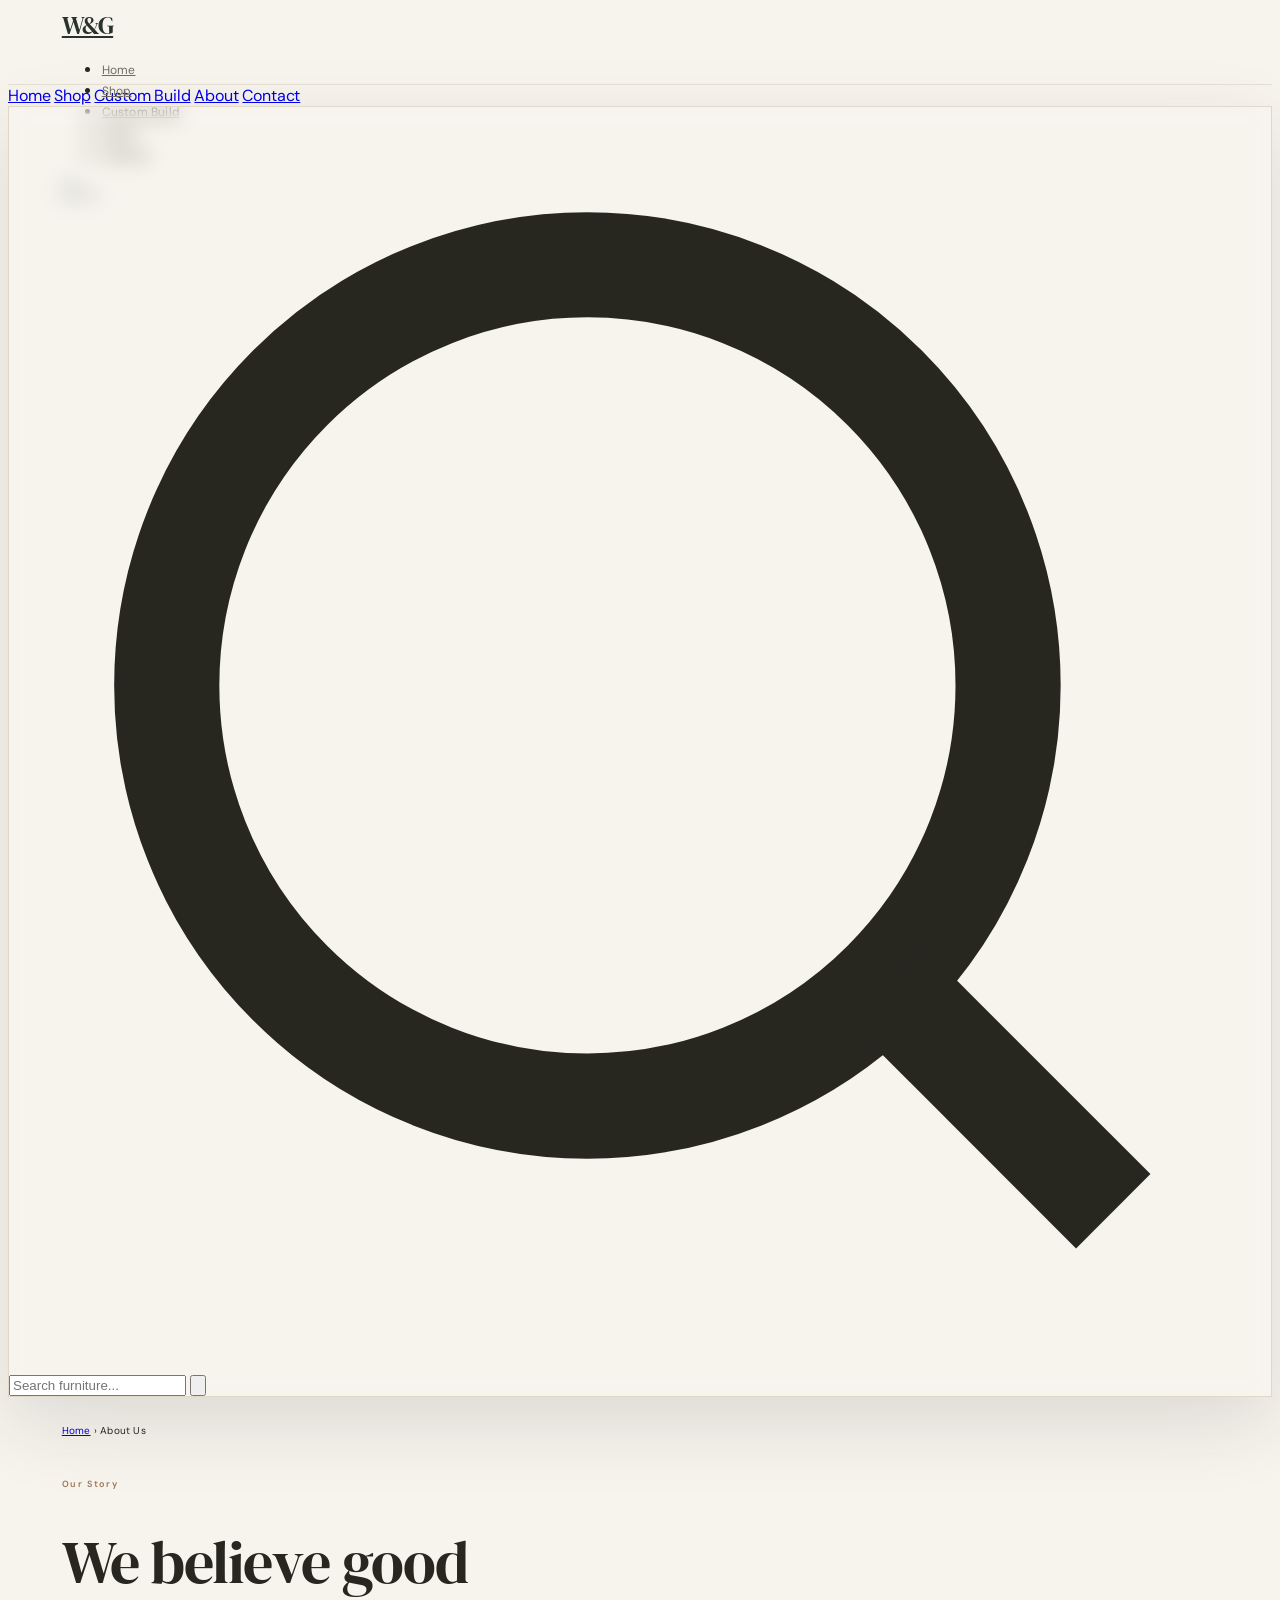
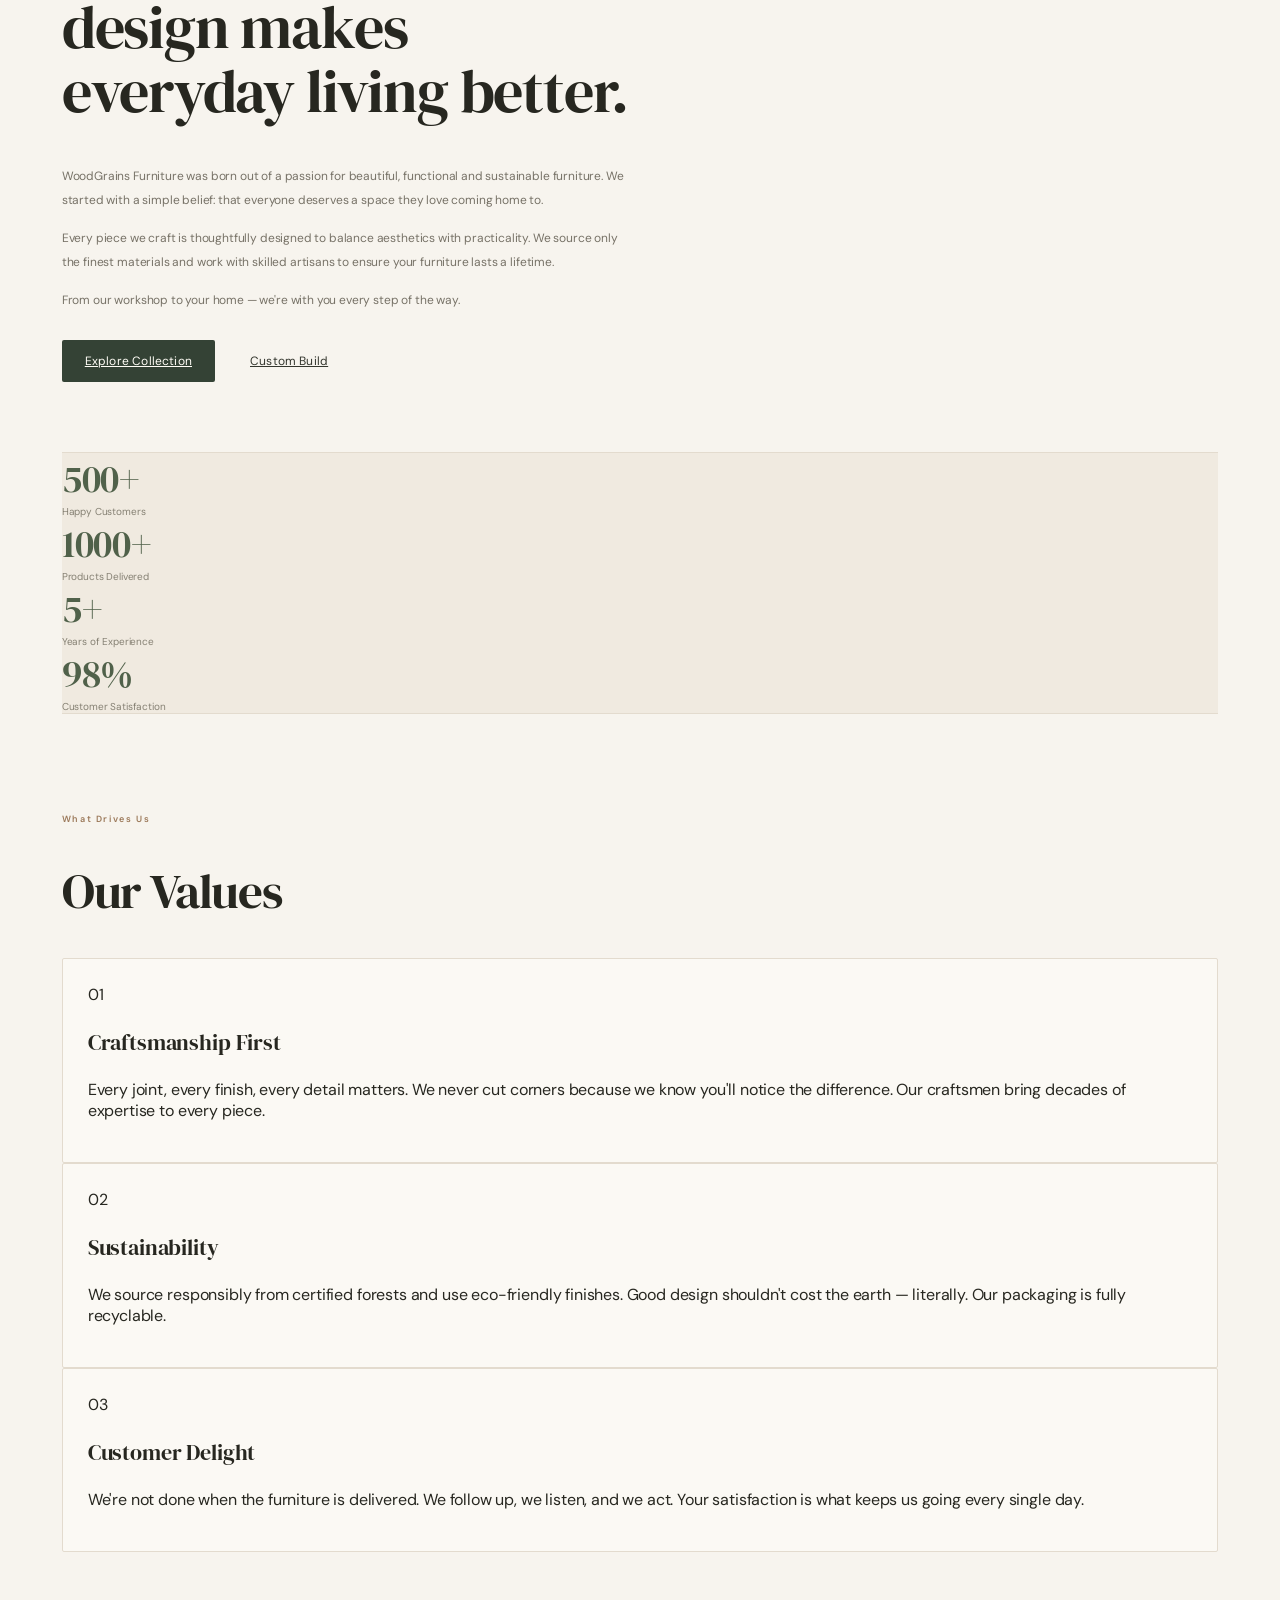
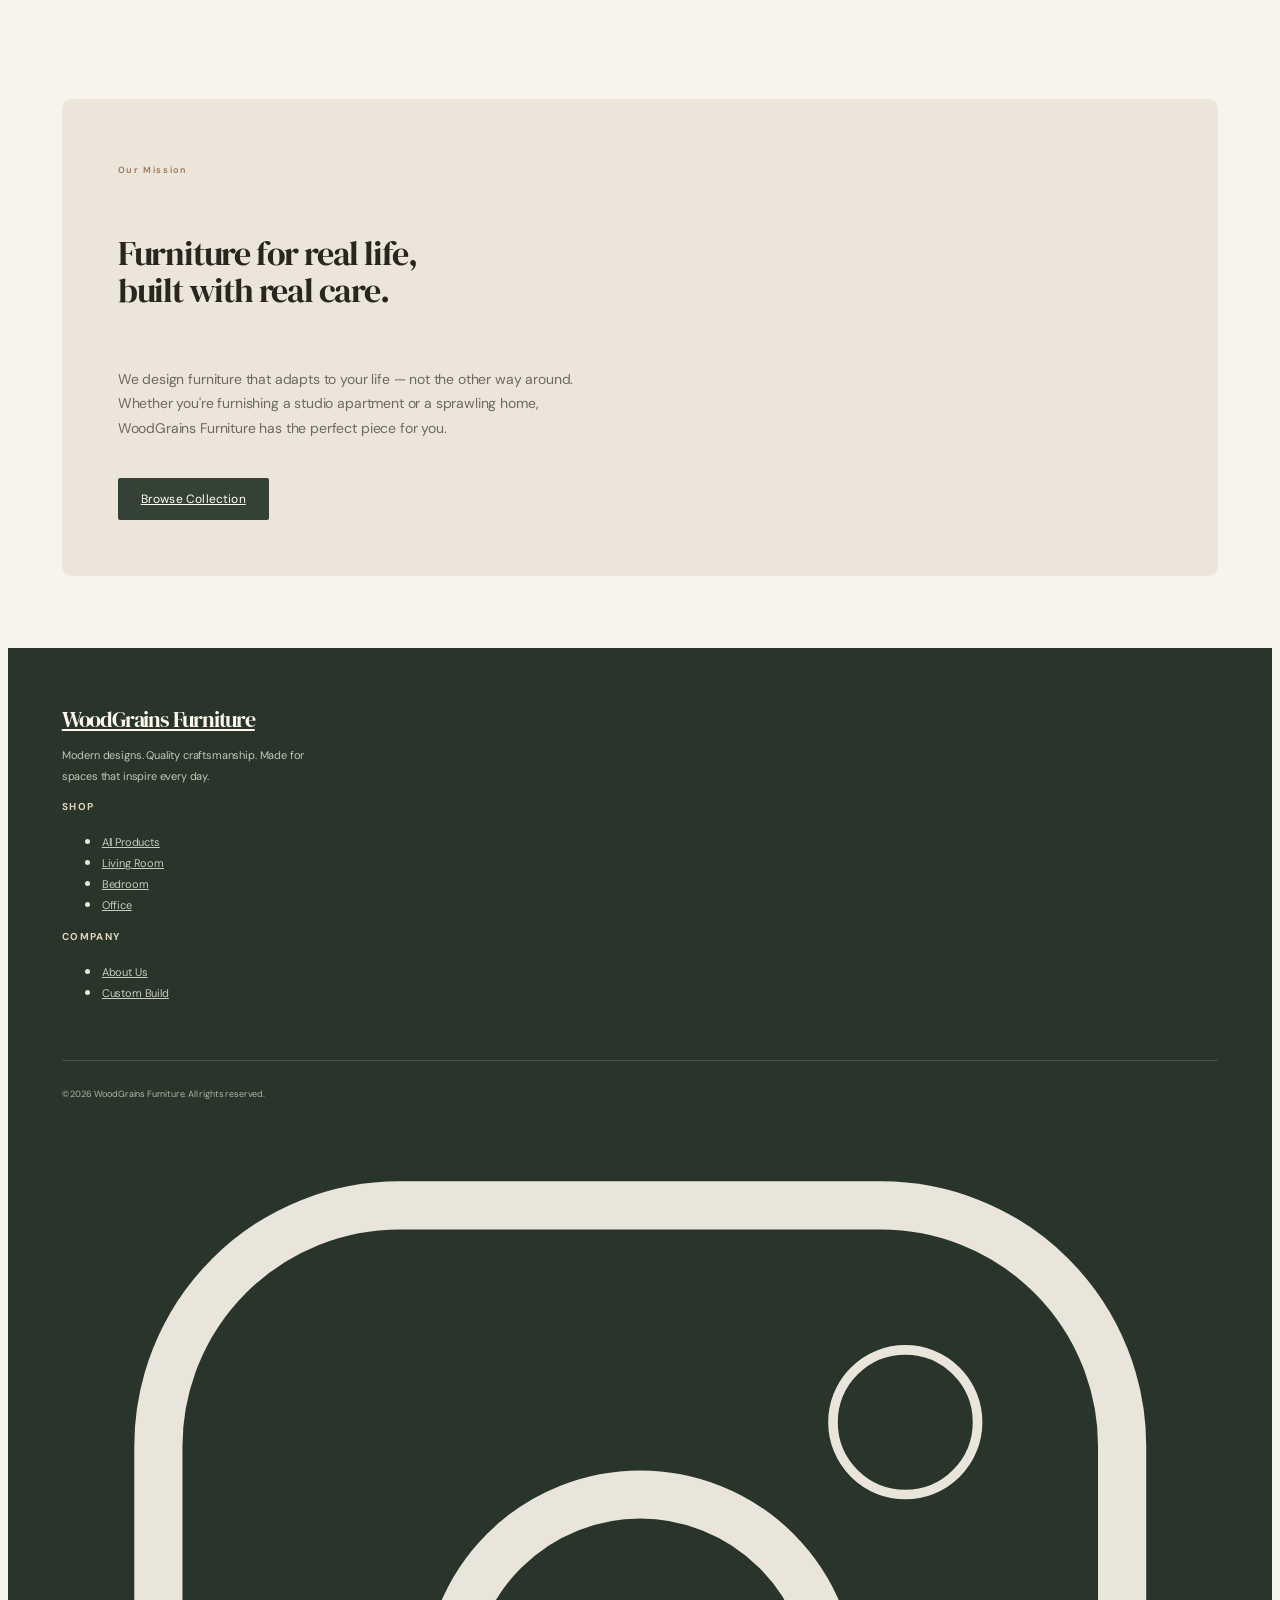
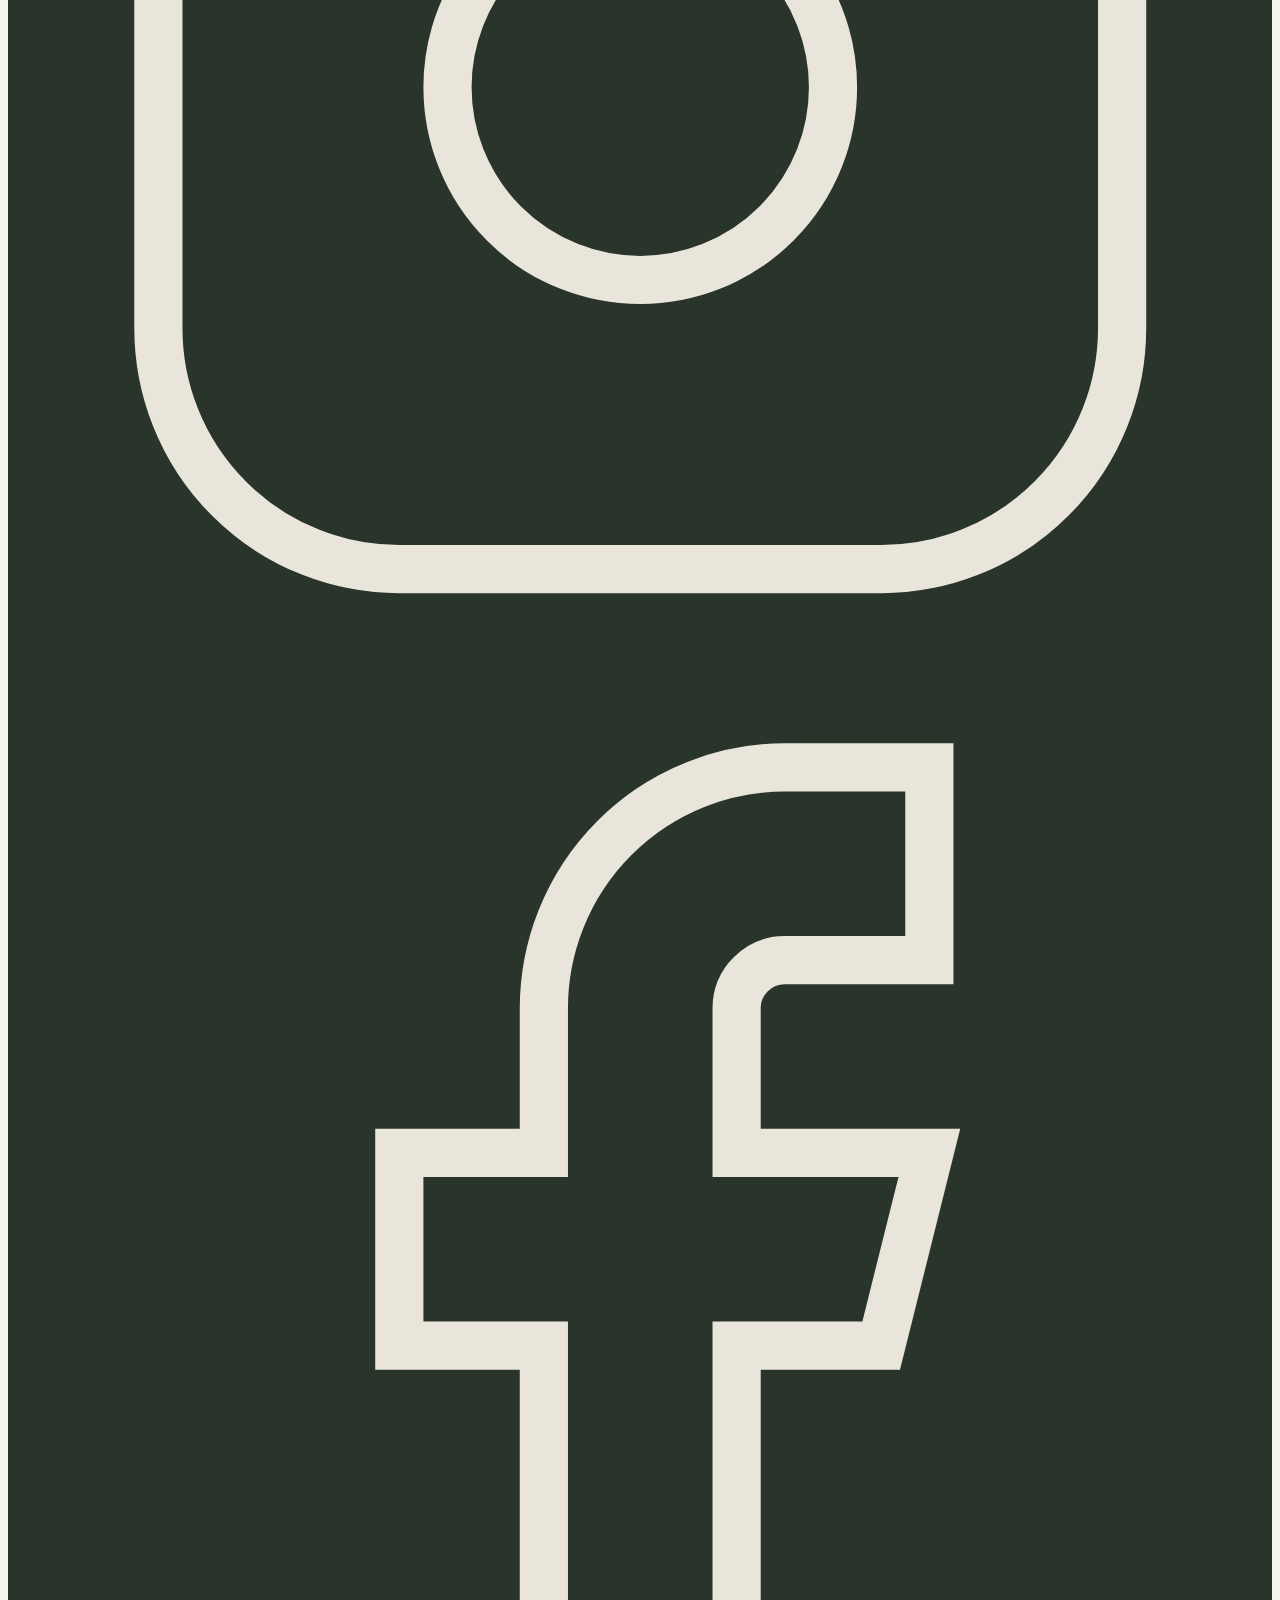
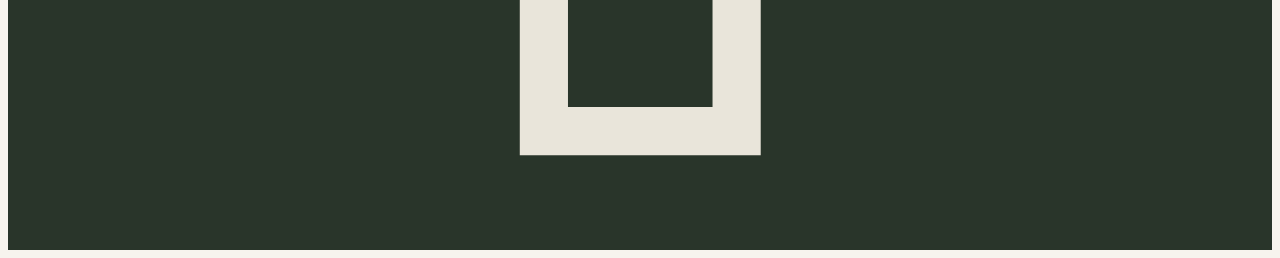
==== about.html @ 33b85da2 "Apply the new storefront design across all pages" ====
<!DOCTYPE html>
<html lang="en">
<head>
  <meta charset="UTF-8">
  <meta name="viewport" content="width=device-width, initial-scale=1.0">
  <title>About Us — WoodGrains Furniture</title>
  <meta name="description" content="WoodGrains Furniture is born out of a passion for beautiful, functional and sustainable furniture. We believe good design makes everyday living better.">
  <link rel="preconnect" href="https://fonts.googleapis.com">
  <link rel="preconnect" href="https://fonts.gstatic.com" crossorigin>
  <link href="https://fonts.googleapis.com/css2?family=Inter:wght@300;400;500;600;700&family=DM+Serif+Display:ital@0;1&display=swap" rel="stylesheet">
  <link rel="stylesheet" href="css/style.css">
  <link rel="stylesheet" href="css/mobile-fixes.css">
  <link rel="stylesheet" href="css/storefront-redesign.css">
</head>
<body data-page="about">

  <!-- NAVBAR -->
  <nav class="navbar">
    <div class="container">
      <a href="index.html" class="nav-logo">W&amp;G</a>
      <ul class="nav-links">
        <li><a href="index.html">Home</a></li>
        <li><a href="shop.html">Shop</a></li>
        <li><a href="custom-build.html">Custom Build</a></li>
        <li><a href="about.html" class="active">About</a></li>
        <li><a href="index.html#contact">Contact</a></li>
      </ul>
      <div class="nav-icons">
        <button class="nav-icon-btn search-btn" aria-label="Search">
          <svg xmlns="http://www.w3.org/2000/svg" viewBox="0 0 24 24" fill="none" stroke="currentColor"><circle cx="11" cy="11" r="8"/><line x1="21" y1="21" x2="16.65" y2="16.65"/></svg>
        </button>
        <button class="hamburger" aria-label="Menu"><span></span><span></span><span></span></button>
      </div>
    </div>
  </nav>
  <div class="mobile-nav">
    <a href="index.html">Home</a>
    <a href="shop.html">Shop</a>
    <a href="custom-build.html">Custom Build</a>
    <a href="about.html">About</a>
    <a href="index.html#contact">Contact</a>
  </div>
  <div class="search-overlay">
    <div class="search-box">
      <svg xmlns="http://www.w3.org/2000/svg" viewBox="0 0 24 24" fill="none" stroke="currentColor" stroke-width="2"><circle cx="11" cy="11" r="8"/><line x1="21" y1="21" x2="16.65" y2="16.65"/></svg>
      <input type="text" placeholder="Search furniture...">
      <button class="search-close"><svg xmlns="http://www.w3.org/2000/svg" viewBox="0 0 24 24" fill="none" stroke="currentColor" stroke-width="2"><line x1="18" y1="6" x2="6" y2="18"/><line x1="6" y1="6" x2="18" y2="18"/></svg></button>
    </div>
  </div>

  <main class="about-page">
    <div class="container">

      <!-- Breadcrumb -->
      <nav class="breadcrumb">
        <a href="index.html">Home</a>
        <span class="breadcrumb-sep">›</span>
        <span>About Us</span>
      </nav>

      <!-- ══ HERO ══ -->
      <div class="about-hero">
        <div class="about-hero-content">
          <p class="section-label">Our Story</p>
          <h1 class="section-title">We believe good design makes everyday living better.</h1>
          <p>
            WoodGrains Furniture was born out of a passion for beautiful, functional and sustainable furniture. We started with a simple belief: that everyone deserves a space they love coming home to.
          </p>
          <p>
            Every piece we craft is thoughtfully designed to balance aesthetics with practicality. We source only the finest materials and work with skilled artisans to ensure your furniture lasts a lifetime.
          </p>
          <p>
            From our workshop to your home — we're with you every step of the way.
          </p>
          <div style="margin-top:28px; display:flex; gap:12px; flex-wrap:wrap;">
            <a href="shop.html" class="btn btn-primary">Explore Collection</a>
            <a href="custom-build.html" class="btn btn-outline">Custom Build</a>
          </div>
        </div>

        <div class="about-img">
          <img src="images/about-interior.png" alt="Beautiful WoodGrains Furniture interior setup"
               onerror="this.parentElement.style.background='var(--bg-alt)'; this.style.display='none'">
        </div>
      </div>

      <!-- ══ STATS ══ -->
      <div class="stats-bar">
        <div class="stat-item">
          <div class="stat-num">500+</div>
          <div class="stat-label">Happy Customers</div>
        </div>
        <div class="stat-item">
          <div class="stat-num">1000+</div>
          <div class="stat-label">Products Delivered</div>
        </div>
        <div class="stat-item">
          <div class="stat-num">5+</div>
          <div class="stat-label">Years of Experience</div>
        </div>
        <div class="stat-item">
          <div class="stat-num">98%</div>
          <div class="stat-label">Customer Satisfaction</div>
        </div>
      </div>

      <!-- ══ VALUES ══ -->
      <section class="values-section">
        <p class="section-label">What Drives Us</p>
        <h2 class="section-title">Our Values</h2>
        <div class="values-grid" style="margin-top:36px">

          <div class="value-card">
            <div class="value-num">01</div>
            <h3>Craftsmanship First</h3>
            <p>Every joint, every finish, every detail matters. We never cut corners because we know you'll notice the difference. Our craftsmen bring decades of expertise to every piece.</p>
          </div>

          <div class="value-card">
            <div class="value-num">02</div>
            <h3>Sustainability</h3>
            <p>We source responsibly from certified forests and use eco-friendly finishes. Good design shouldn't cost the earth — literally. Our packaging is fully recyclable.</p>
          </div>

          <div class="value-card">
            <div class="value-num">03</div>
            <h3>Customer Delight</h3>
            <p>We're not done when the furniture is delivered. We follow up, we listen, and we act. Your satisfaction is what keeps us going every single day.</p>
          </div>

        </div>
      </section>

      <!-- ══ TEAM / MISSION BANNER ══ -->
      <section style="margin-top: 72px; margin-bottom: 72px;">
        <div style="background: var(--bg-alt); border-radius: var(--r-xl); overflow: hidden; display: grid; grid-template-columns: 1fr 1fr; min-height: 320px;">
          <div style="padding: 56px; display: flex; flex-direction: column; justify-content: center; gap: 16px;">
            <p class="section-label">Our Mission</p>
            <h2 class="section-title" style="font-size: clamp(22px, 3vw, 34px);">Furniture for real life,<br>built with real care.</h2>
            <p style="font-size:14px; color:var(--text-sec); line-height:1.75;">
              We design furniture that adapts to your life — not the other way around. Whether you're furnishing a studio apartment or a sprawling home, WoodGrains Furniture has the perfect piece for you.
            </p>
            <a href="shop.html" class="btn btn-primary" style="width:fit-content; margin-top:8px">Browse Collection</a>
          </div>
          
        </div>
      </section>

    </div>
  </main>

  <!-- FOOTER -->
  <footer>
    <div class="container">
      <div class="footer-grid">
        <div class="footer-brand">
          <a href="index.html" class="nav-logo">WoodGrains Furniture</a>
          <p>Modern designs. Quality craftsmanship. Made for spaces that inspire every day.</p>
        </div>
        <div class="footer-col">
          <h4>Shop</h4>
          <ul>
            <li><a href="shop.html">All Products</a></li>
            <li><a href="shop.html?cat=living-room">Living Room</a></li>
            <li><a href="shop.html?cat=bedroom">Bedroom</a></li>
            <li><a href="shop.html?cat=office">Office</a></li>
          </ul>
        </div>
        <div class="footer-col">
          <h4>Company</h4>
          <ul>
            <li><a href="about.html">About Us</a></li>
            <li><a href="custom-build.html">Custom Build</a></li>
          </ul>
        </div>
        
      </div>
      <div class="footer-bottom">
        <p>© 2026 WoodGrains Furniture. All rights reserved.</p>
        <div class="footer-socials">
          <a href="#" class="social-link"><svg xmlns="http://www.w3.org/2000/svg" viewBox="0 0 24 24" fill="none" stroke="currentColor"><rect x="2" y="2" width="20" height="20" rx="5" ry="5"/><circle cx="12" cy="12" r="4"/><circle cx="17.5" cy="6.5" r="0.1" stroke-width="3"/></svg></a>
          <a href="#" class="social-link"><svg xmlns="http://www.w3.org/2000/svg" viewBox="0 0 24 24" fill="none" stroke="currentColor"><path d="M18 2h-3a5 5 0 0 0-5 5v3H7v4h3v8h4v-8h3l1-4h-4V7a1 1 0 0 1 1-1h3z"/></svg></a>
        </div>
      </div>
    </div>
  </footer>

  <script src="js/supabase-config.js"></script>
  <script src="js/script.js"></script>
</body>
</html>
---- css/storefront-redesign.css ----
/* WoodGrains storefront redesign — warm editorial luxury */
@import url('https://fonts.googleapis.com/css2?family=DM+Serif+Display:ital@0;1&family=DM+Sans:wght@400;500;600;700&display=swap');
:root {
 --bg:#f7f4ee; --bg-alt:#ece5d9; --bg-card:#fffdf8; --border:#e2d9ca; --border-lt:#eee8de;
 --text:#272720; --text-sec:#6e6a5f; --text-muted:#9a9589; --accent:#2e3a2f; --brown:#9d6f4f;
 --brown-lt:#c7a17b; --beige:#d5c1a3; --green:#50684f; --max-w:1320px; --nav-h:76px;
 --r-sm:3px; --r-md:5px; --r-lg:8px; --r-xl:10px; --sh-sm:0 6px 20px #322b2010; --sh-md:0 15px 35px #322b2018;
}
html{scroll-behavior:smooth;scroll-padding-top:90px}
body{background:var(--bg);color:var(--text);font-family:'DM Sans',sans-serif;letter-spacing:-.01em}
::selection{background:#d9c7ac;color:#2d3027}
.container{max-width:var(--max-w);padding-left:clamp(20px,4.2vw,64px);padding-right:clamp(20px,4.2vw,64px)}
.navbar{height:var(--nav-h);background:#f7f4eeed;border-bottom:1px solid #e6dfd4;backdrop-filter:blur(16px)}
.navbar .container{gap:clamp(22px,4vw,65px)}
.nav-logo{font-family:'DM Serif Display',serif;font-size:25px;font-weight:400;letter-spacing:-1.2px;color:#29332a}
.nav-links{gap:clamp(17px,2.5vw,36px)}
.nav-links a{font-size:12px;letter-spacing:.015em;color:#706e63}
.nav-links a::after{height:1px;background:#7c8a73}
.nav-icons{gap:10px}
.nav-icon-btn:hover{background:#eae3d8}
.btn{border-radius:2px;font-size:12px;letter-spacing:.015em;padding:13px 23px;transition:background .2s,color .2s,transform .2s,box-shadow .2s}
.btn-primary{background:#344235;color:#fffdf6}
.btn-primary:hover{background:#202c21;box-shadow:0 8px 18px #202c2124;transform:translateY(-2px)}
.btn-outline{border-color:#bdb6a9;color:#34362e}
.btn-outline:hover{background:#e7dfd2;border-color:#d6c6b1;color:#262820}
.btn-lg{padding:16px 26px;font-size:12px}
.section-label{font-size:9px;letter-spacing:.18em;color:#9b7859;margin-bottom:15px;font-weight:600}
.section-title{font-family:'DM Serif Display',serif;font-size:clamp(32px,3.8vw,51px);line-height:1.08;letter-spacing:-1.2px;font-weight:400}
.section-sub{font-size:14px;color:var(--text-sec);line-height:1.9}
.hero{min-height:clamp(570px,calc(100vh - var(--nav-h)),780px);gap:clamp(25px,5vw,72px);padding:65px 0 76px;grid-template-columns:.86fr 1.14fr;overflow:visible}
.hero-content{padding:18px 0;max-width:570px}
.hero-title{font-family:'DM Serif Display',serif;font-weight:400;font-size:clamp(51px,6.3vw,84px);line-height:.99;letter-spacing:-2.7px;margin-bottom:25px}
.hero-title em{font-weight:400;color:#9a6e4b}
.hero-desc{font-size:14px;line-height:1.95;max-width:390px;color:#777367;margin-bottom:31px}
.hero-actions{gap:11px}
.hero-actions .btn-primary{display:inline-flex;align-items:center;gap:17px}
.hero-image{transform:none;position:relative;width:100%;height:100%;min-height:450px;display:block}
.hero-image img{width:100%;height:100%;max-height:625px;object-fit:cover;object-position:center;border-radius:2px}
.hero-image:before{content:"";position:absolute;inset:18px -17px -17px 17px;border:1px solid #d9cbb7;z-index:-1}
.hero-image:after{content:"";position:absolute;inset:0;background:linear-gradient(180deg,transparent 63%,#1f241b37);pointer-events:none}
.hero-image-frame{height:100%}
.hero-signature{display:flex;align-items:center;gap:10px;margin-top:34px;color:#918a7c;font-size:10px}
.signature-line{display:block;width:25px;height:1px;background:#a47a5a}
.hero-side-note{position:absolute;top:18px;right:-30px;writing-mode:vertical-rl;display:flex;gap:15px;align-items:center;font:8px 'DM Sans',sans-serif;letter-spacing:.16em;color:#8e7b65}
.hero-image-caption{position:absolute;z-index:1;left:24px;bottom:23px;display:flex;align-items:center;gap:12px;color:#fff9ee}
.caption-mark{width:37px;height:37px;border:1px solid #ffffff9e;display:grid;place-items:center;font-family:'DM Serif Display',serif;font-size:13px}
.hero-image-caption strong,.hero-image-caption small{display:block}
.hero-image-caption strong{font:16px 'DM Serif Display',serif;letter-spacing:.01em}
.hero-image-caption small{font-size:9px;opacity:.77;margin-top:4px}
.trust-bar{padding:25px 0;background:#eee8de;border-top:1px solid #e7dfd2;border-bottom:1px solid #e3dbcf}
.trust-bar-inner{grid-template-columns:repeat(4,1fr);gap:22px}
.trust-item{gap:12px}
.trust-icon{background:transparent;border:1px solid #d8caba;border-radius:50%;width:38px;height:38px}
.trust-icon svg{color:#8f6c4f;width:17px}
.trust-text h4{font-size:11px;font-weight:600;margin-bottom:3px}
.trust-text p{font-size:10px;color:#898174}
.category-section{padding:95px 0 100px}
.section-header{margin-bottom:34px;align-items:flex-end}
.section-header .section-title em{font-style:italic;color:#9a6e4b}
.section-copy{font-size:12px;color:#827d71;margin-top:10px}
.view-all{font-size:11px;color:#6d6b60;gap:8px;border-bottom:1px solid #bdb09c;padding-bottom:5px}
.view-all:hover{color:#9a6e4b;gap:12px}
.category-grid{grid-template-columns:repeat(5,minmax(0,1fr));gap:13px}
.category-card{border-radius:2px;background:transparent;box-shadow:none}
.category-img{aspect-ratio:3/3.75;background:#ece6dc;overflow:hidden}
.category-img img{width:100%;height:100%;object-fit:cover;transition:transform .6s cubic-bezier(.2,.8,.2,1)}
.category-card:hover{transform:translateY(-3px);box-shadow:none}
.category-card:hover .category-img img{transform:scale(1.045)}
.category-footer{padding:13px 1px;gap:8px}
.category-footer h3{font:18px 'DM Serif Display',serif;font-weight:400;letter-spacing:-.2px}
.cat-arrow{width:25px;height:25px;background:transparent;border:1px solid #d8d0c4}
.category-card:hover .cat-arrow{background:#344235;border-color:#344235}
.build-cta{border-radius:2px;background:#eae2d6;grid-template-columns:1.04fr .96fr;min-height:430px;margin-bottom:100px}
.build-cta-content{padding:clamp(30px,5.2vw,75px);gap:14px}
.build-cta-content .section-title{font-size:clamp(38px,4.4vw,59px)}
.build-cta-content p{font-size:13px;line-height:1.9;max-width:340px;color:#777166;margin-bottom:20px}
.build-cta-content .btn{align-self:flex-start}
.build-cta-img{background:#d4c3ad}
.build-cta-img img{object-fit:cover;transition:transform .8s}
.build-cta:hover .build-cta-img img{transform:scale(1.035)}
.why-section{padding:88px 0 98px;border-top:1px solid #e5ded2}
.why-section>.container>.section-title{font-size:clamp(33px,4vw,48px);max-width:540px}
.why-grid{gap:35px;margin-top:38px}
.why-item{gap:12px;padding:23px 23px 25px;border:1px solid #e7dfd3;background:#fbf9f4}
.why-icon{width:39px;height:39px;border-radius:50%;background:#eee7db}
.why-icon svg{color:#956b4a;width:19px}
.why-item h3{font:20px 'DM Serif Display',serif;font-weight:400}
.why-item p{font-size:11px;line-height:1.9;color:#827d72}
footer{background:#29352a!important;color:#e9e5da!important}
footer .container{max-width:var(--max-w)}
.footer-grid{padding:56px 0 42px;gap:40px}
footer .nav-logo{color:#fff9ed!important;font:22px 'DM Serif Display',serif}
.footer-brand p{font-size:11px;line-height:1.9;color:#c2c6b9;max-width:280px}
.footer-col h4{font-size:10px;text-transform:uppercase;letter-spacing:.14em;color:#e4d4bd;margin-bottom:17px}
.footer-col a{font-size:11px;color:#c8cabe;transition:color .2s}
.footer-col a:hover{color:#fff}
.footer-bottom{border-top:1px solid #ffffff22;padding:18px 0!important;color:#aeb5a7!important}
.footer-bottom p{font-size:9px}
.footer-socials .social-link{border-color:#ffffff46!important;color:#e9e5da}
.search-overlay{backdrop-filter:blur(10px)}
.search-box{border:1px solid #e1d8c9;box-shadow:0 25px 70px #24231c20}
.breadcrumb{font-size:10px;letter-spacing:.02em}
.shop-header{padding:37px 0 20px;border-bottom:1px solid var(--border-lt);margin-bottom:33px;display:flex;align-items:flex-end;justify-content:space-between}
.shop-header h1{font:clamp(42px,5vw,61px) 'DM Serif Display',serif;font-weight:400;letter-spacing:-1.5px}
.shop-layout{gap:36px}
.filter-sidebar{border:1px solid #e5dccf;padding:22px 20px;align-self:start;background:#fbf9f4}
.filter-title{font:18px 'DM Serif Display',serif;font-weight:400;color:#3f4338;margin-bottom:13px}
.cat-filter-item{font-size:11px;padding:8px 0;border-bottom:1px solid #efe9e0;color:#747166}
.cat-filter-item.active,.cat-filter-item:hover{color:#384637}
.products-toolbar{margin-bottom:20px}
.products-count{font-size:11px;color:#8a8478}
.sort-select{font-size:11px;border:1px solid #e5dccf;background:#fbf9f4;padding:10px;color:#5e5c52}
.products-grid{gap:22px 15px}
.product-card{background:transparent;border-radius:2px;transition:transform .25s}
.product-card:hover{transform:translateY(-3px);box-shadow:none}
.product-img-wrap{background:#ece6dc;overflow:hidden;border-radius:2px;aspect-ratio:4/4.8}
.product-img-wrap img{width:100%;height:100%;object-fit:cover;transition:transform .6s cubic-bezier(.2,.8,.2,1)}
.product-card:hover .product-img-wrap img{transform:scale(1.04)}
.product-info{padding:12px 2px 8px}
.product-name,.product-name-link{font:19px 'DM Serif Display',serif;font-weight:400;color:#373a30;letter-spacing:-.2px}
.product-price{font:13px 'DM Sans',sans-serif;color:#7b725f;margin-top:7px}
.pagination{gap:5px}
.page-btn{border:1px solid #e3dacc;background:#fbf9f4;color:#6a695f}
.page-btn.active,.page-btn:hover{background:#354536;color:#fff}
.product-detail-page .breadcrumb{margin-top:28px}
.product-detail-grid{gap:48px;align-items:start}
.product-gallery .main-image-wrap{background:#ece5d9;border-radius:2px;overflow:hidden}
.product-info-detail{padding-top:20px}
.product-detail-name{font:clamp(37px,4vw,55px) 'DM Serif Display',serif;font-weight:400;line-height:1.04;letter-spacing:-1px}
.product-detail-price{font-size:18px;color:#876344;margin:14px 0}
.product-detail-desc{font-size:12px;line-height:1.95;color:#787467}
.product-actions .btn{width:100%;justify-content:center}
.delivery-info{border-top:1px solid #e7dfd3;border-bottom:1px solid #e7dfd3;padding:17px 0;margin-top:25px}
.delivery-item{font-size:10px;color:#797568}
.related-section{padding-top:65px}
.related-section .section-title{font-size:37px}
.about-page .breadcrumb,.custom-build-page .breadcrumb{padding-top:27px}
.about-hero,.custom-build-hero{gap:55px;padding:32px 0 50px;align-items:center}
.about-hero-content,.custom-hero-content{max-width:570px}
.about-hero-content .section-title,.custom-hero-content .section-title{font-size:clamp(38px,4.7vw,61px);line-height:1.07}
.about-hero-content p:not(.section-label),.custom-hero-content .section-sub{font-size:12px;line-height:2;color:#777267;margin-top:14px}
.about-img,.custom-build-img{background:#ece5d9;overflow:hidden;border-radius:2px}
.about-img img,.custom-build-img img{width:100%;height:100%;min-height:380px;object-fit:cover}
.stats-bar{border-top:1px solid #e3dbce;border-bottom:1px solid #e3dbce;background:#f0eae0;margin:20px 0 70px}
.stat-num{font:38px 'DM Serif Display',serif;color:#50614a}
.stat-label{font-size:10px;color:#858073}
.values-section{padding:20px 0 75px}
.value-card{border:1px solid #e3dbce;background:#fbf9f4;padding:25px;border-radius:2px}
.value-card h3{font:22px 'DM Serif Display',serif;font-weight:400}
.custom-form-section{border-radius:2px!important;background:#eee7dc!important;padding:clamp(22px,4vw,56px)!important;margin-top:50px!important}
.form-group label{font-size:11px!important;color:#57564c!important}
.form-group input,.form-group select,.form-group textarea{border:1px solid #dcd3c5!important;border-radius:2px!important;padding:13px 14px!important;background:#fffdf8!important;font-size:12px!important}
.form-group input:focus,.form-group select:focus,.form-group textarea:focus{border-color:#8c9a80!important}
@media(max-width:1000px){
 .hero{min-height:600px;gap:28px;grid-template-columns:.9fr 1.1fr}
 .hero-title{font-size:clamp(48px,6vw,67px)}
 .hero-image{min-height:390px}
 .trust-bar-inner{grid-template-columns:repeat(2,1fr);gap:18px 25px}
 .category-grid{grid-template-columns:repeat(3,minmax(0,1fr))}
 .category-card:nth-child(4),.category-card:nth-child(5){margin-top:10px}
 .shop-layout{gap:22px}
 .product-detail-grid{gap:28px}
}
@media(max-width:700px){
 :root{--nav-h:65px}
 .navbar .container{gap:12px}
 .nav-logo{font-size:22px}
 .nav-links{display:none}
 .hamburger{display:flex}
 .mobile-nav{background:#f8f5ed;padding:14px 23px 22px}
 .mobile-nav a{padding:13px 0;border-bottom:1px solid #e7dfd3;font-size:12px}
 .container{padding-left:20px;padding-right:20px}
 .hero{min-height:0;padding:42px 0 46px;grid-template-columns:1fr;gap:30px}
 .hero-content{padding:0}
 .hero-title{font-size:clamp(47px,12vw,67px);letter-spacing:-2px}
 .hero-desc{font-size:13px;line-height:1.9;margin-bottom:23px}
 .hero-actions{gap:8px}
 .hero-actions .btn{padding:13px 15px;font-size:10px}
 .hero-image{min-height:310px;height:65vw;max-height:490px;margin:0 10px 11px 0}
 .hero-image img{height:100%;max-height:none}
 .hero-image:before{inset:11px -10px -11px 10px}
 .hero-side-note{right:-18px;font-size:6px}
 .hero-image-caption{left:12px;bottom:12px;gap:8px}
 .hero-image-caption strong{font-size:14px}
 .hero-image-caption small{font-size:8px}
 .caption-mark{width:29px;height:29px;font-size:10px}
 .hero-signature{font-size:9px;margin-top:22px}
 .trust-bar{padding:20px 0}
 .trust-bar .container{padding:0 17px}
 .trust-bar-inner{gap:17px 12px}
 .trust-item{gap:8px;align-items:flex-start}
 .trust-icon{width:31px;height:31px;flex:none}
 .trust-icon svg{width:15px}
 .trust-text h4{font-size:10px}
 .trust-text p{font-size:9px;line-height:1.5}
 .category-section{padding:56px 0 60px}
 .section-header{align-items:flex-end;gap:15px;margin-bottom:23px}
 .section-header .section-title{font-size:33px}
 .section-header .view-all{font-size:9px;white-space:nowrap}
 .section-copy{font-size:10px;line-height:1.7}
 .category-grid{grid-template-columns:repeat(2,minmax(0,1fr));gap:19px 11px}
 .category-card:nth-child(4),.category-card:nth-child(5){margin-top:0}
 .category-img{aspect-ratio:3/3.8}
 .category-footer{padding:10px 1px}
 .category-footer h3{font-size:17px}
 .cat-arrow{width:22px;height:22px}
 .build-cta{grid-template-columns:1fr;margin-bottom:58px;min-height:0}
 .build-cta-content{padding:28px 25px 32px;gap:12px}
 .build-cta-content .section-title{font-size:39px}
 .build-cta-content p{font-size:11px;margin-bottom:10px}
 .build-cta-img{height:280px}
 .why-section{padding:53px 0 60px}
 .why-section>.container>.section-title{font-size:35px}
 .why-grid{grid-template-columns:1fr;gap:10px;margin-top:25px}
 .why-item{padding:18px;gap:9px}
 .why-item h3{font-size:20px}
 .why-item p{font-size:10px}
 .footer-grid{grid-template-columns:1fr 1fr!important;gap:28px!important;padding:35px 0 30px!important}
 .footer-brand{grid-column:1/-1}
 .footer-col h4{font-size:9px;margin-bottom:10px}
 .footer-col a{font-size:10px}
 .footer-bottom{gap:10px!important;font-size:9px}
 .shop-header{padding:27px 0 15px;margin-bottom:22px}
 .shop-header h1{font-size:43px}
 .shop-layout{grid-template-columns:1fr!important}
 .filter-sidebar{padding:16px;margin-bottom:6px}
 .filter-section{margin-bottom:12px}
 .cat-filter-list{display:flex;flex-wrap:wrap;gap:6px}
 .cat-filter-item{border:1px solid #dfd5c7;background:#fbf8f1;padding:7px 10px;border-radius:30px;font-size:9px}
 .cat-filter-item.active{background:#344235;color:white}
 .products-grid{grid-template-columns:repeat(2,minmax(0,1fr))!important;gap:17px 11px}
 .product-info{padding:10px 1px}
 .product-name,.product-name-link{font-size:16px}
 .product-price{font-size:12px}
 .product-detail-grid{grid-template-columns:1fr!important;gap:20px}
 .product-detail-name{font-size:39px}
 .product-detail-page .breadcrumb{margin-top:18px}
 .about-hero,.custom-build-hero{grid-template-columns:1fr!important;gap:24px;padding:20px 0 35px}
 .about-hero-content .section-title,.custom-hero-content .section-title{font-size:40px}
 .about-hero-content p:not(.section-label),.custom-hero-content .section-sub{font-size:11px}
 .about-img img,.custom-build-img img{min-height:270px}
 .stats-bar{margin:8px 0 40px;grid-template-columns:repeat(2,1fr)!important}
 .stat-num{font-size:30px}
 .custom-form-section{padding:23px 17px!important}
}
@media(prefers-reduced-motion:reduce){*,*::before,*::after{scroll-behavior:auto!important;animation-duration:.01ms!important;transition-duration:.01ms!important}}
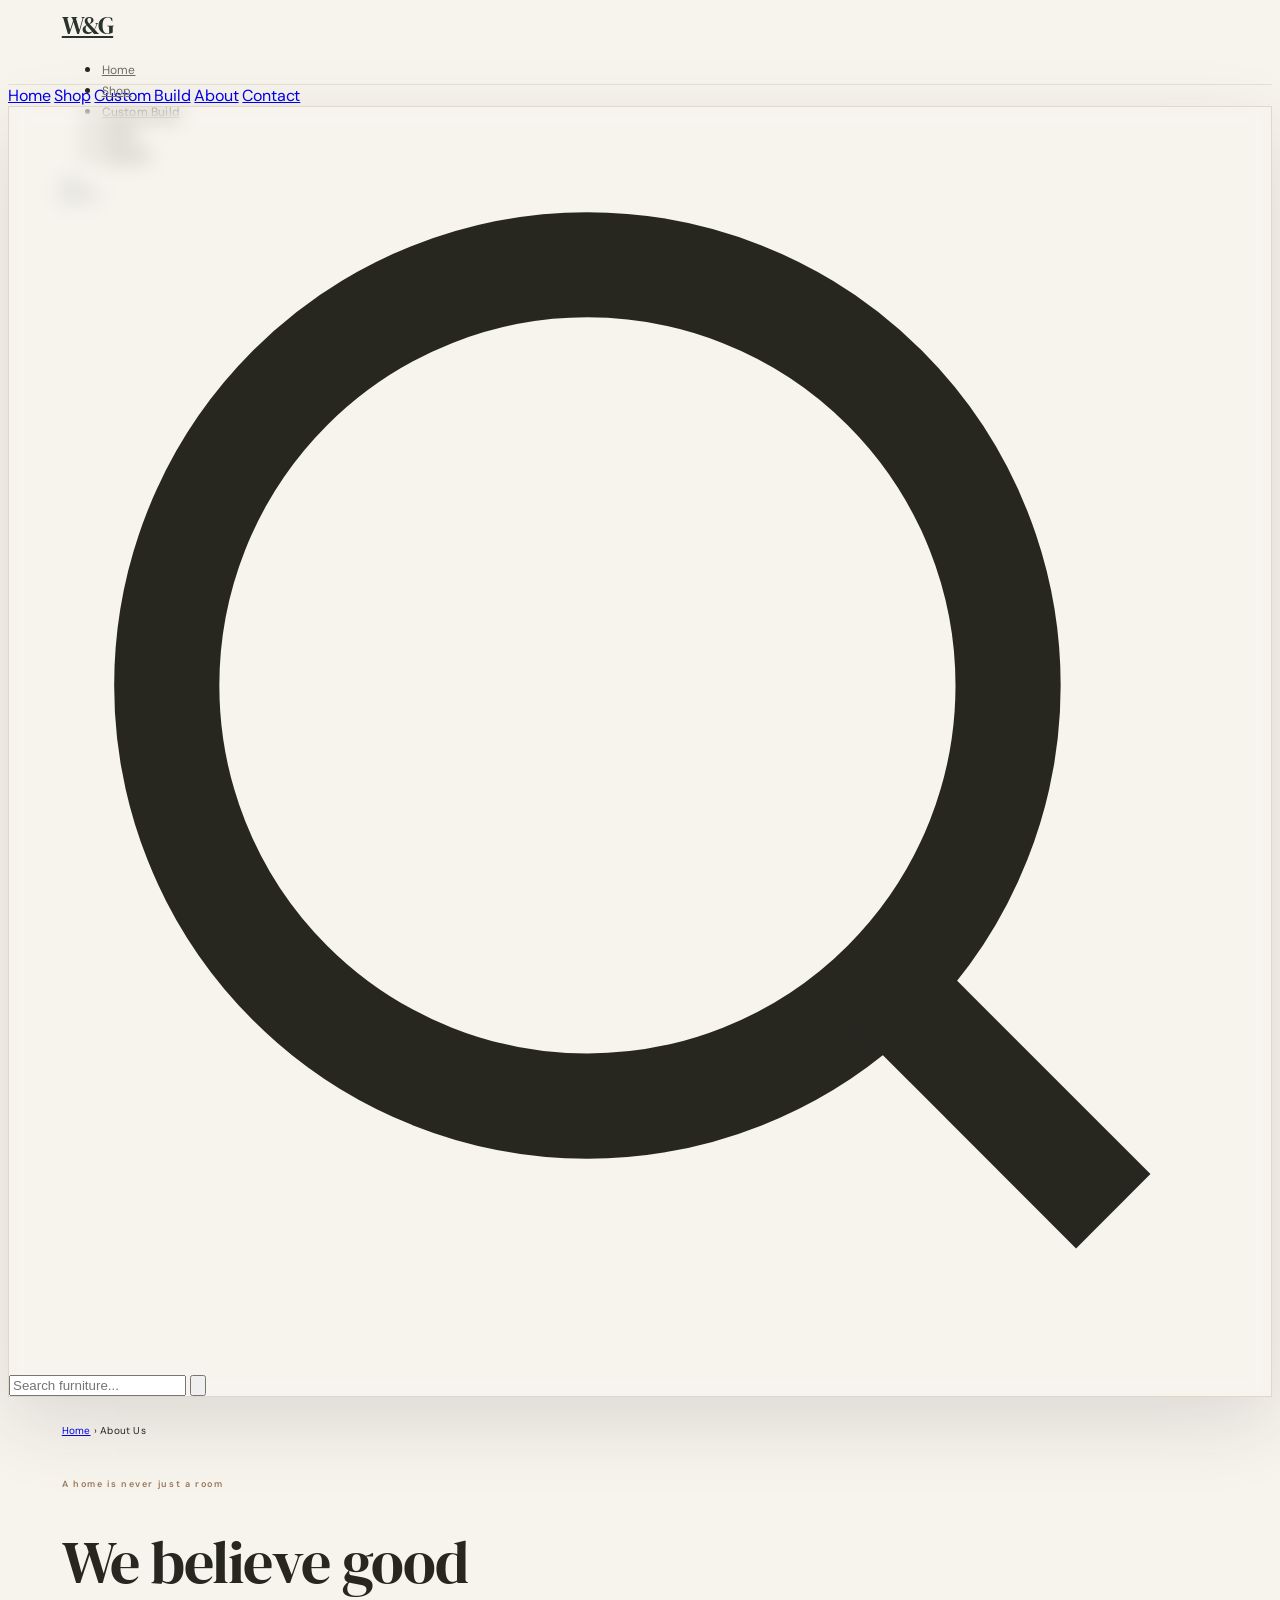
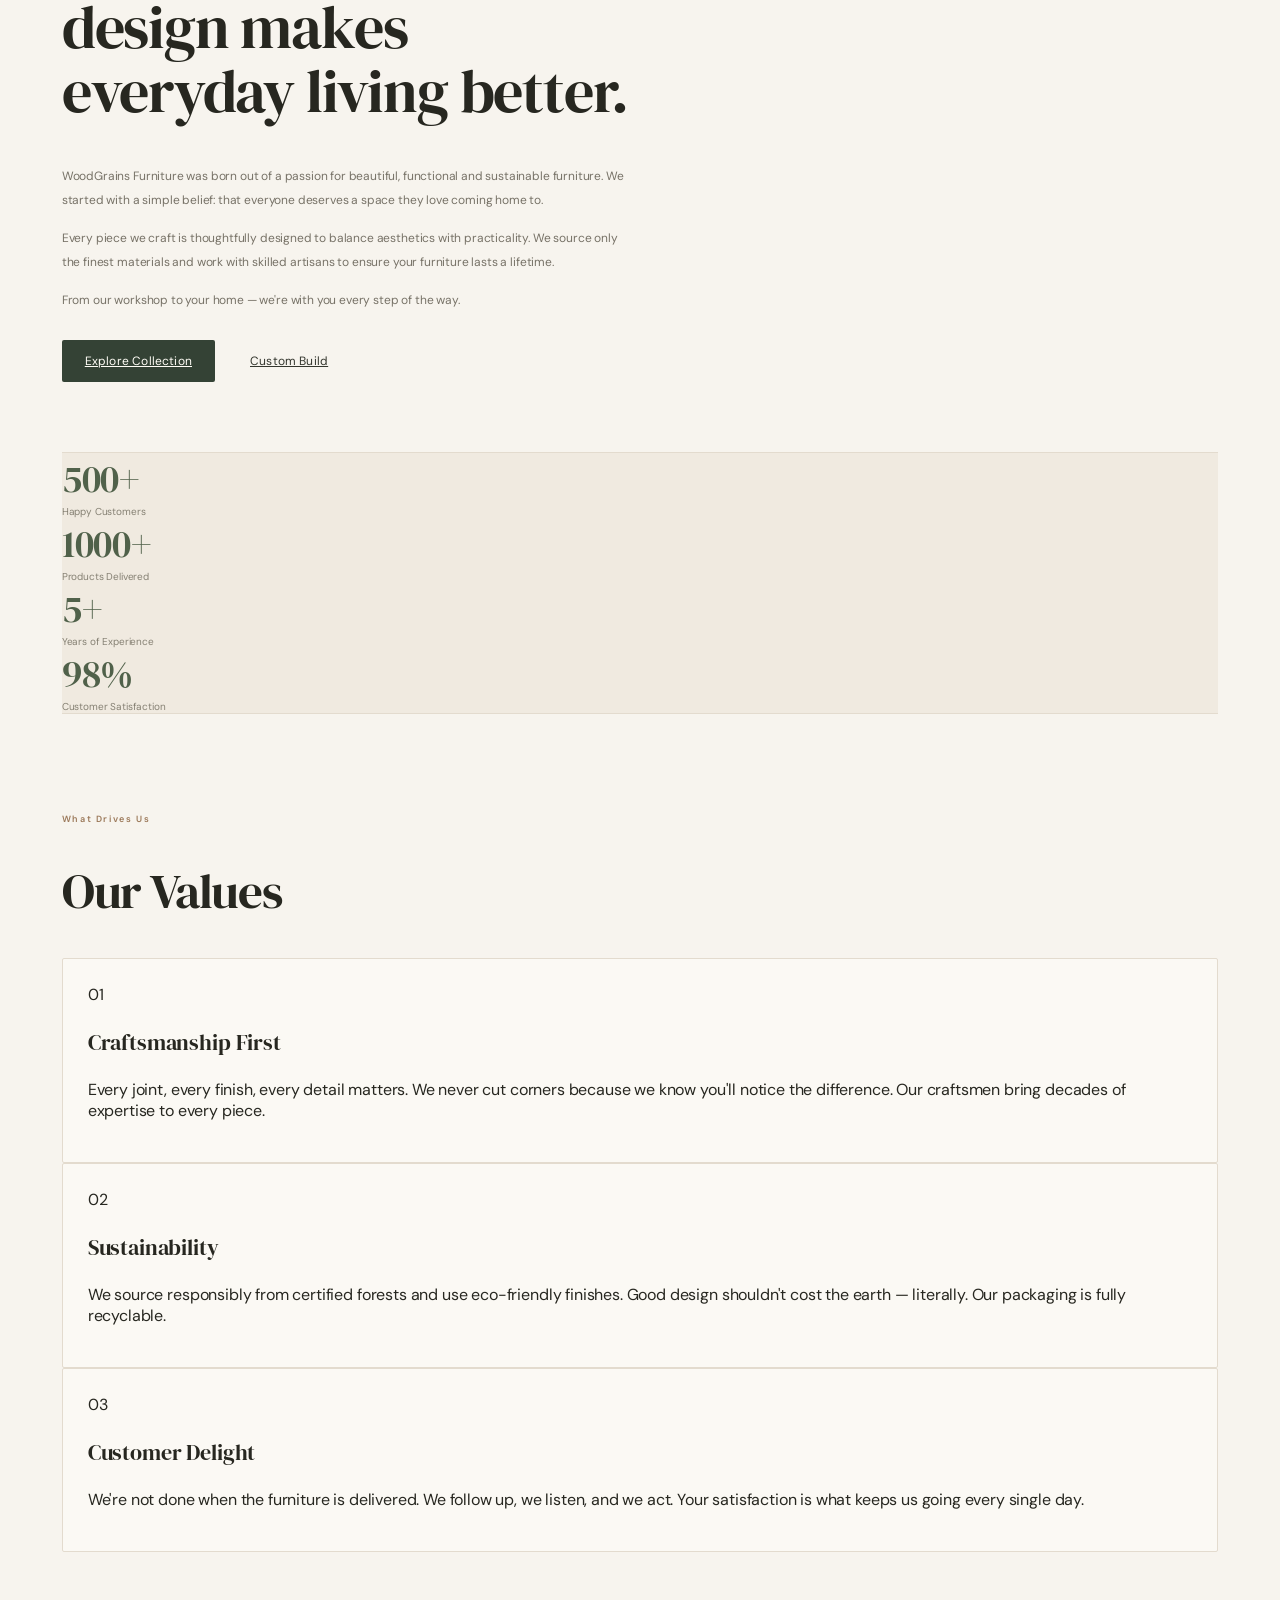
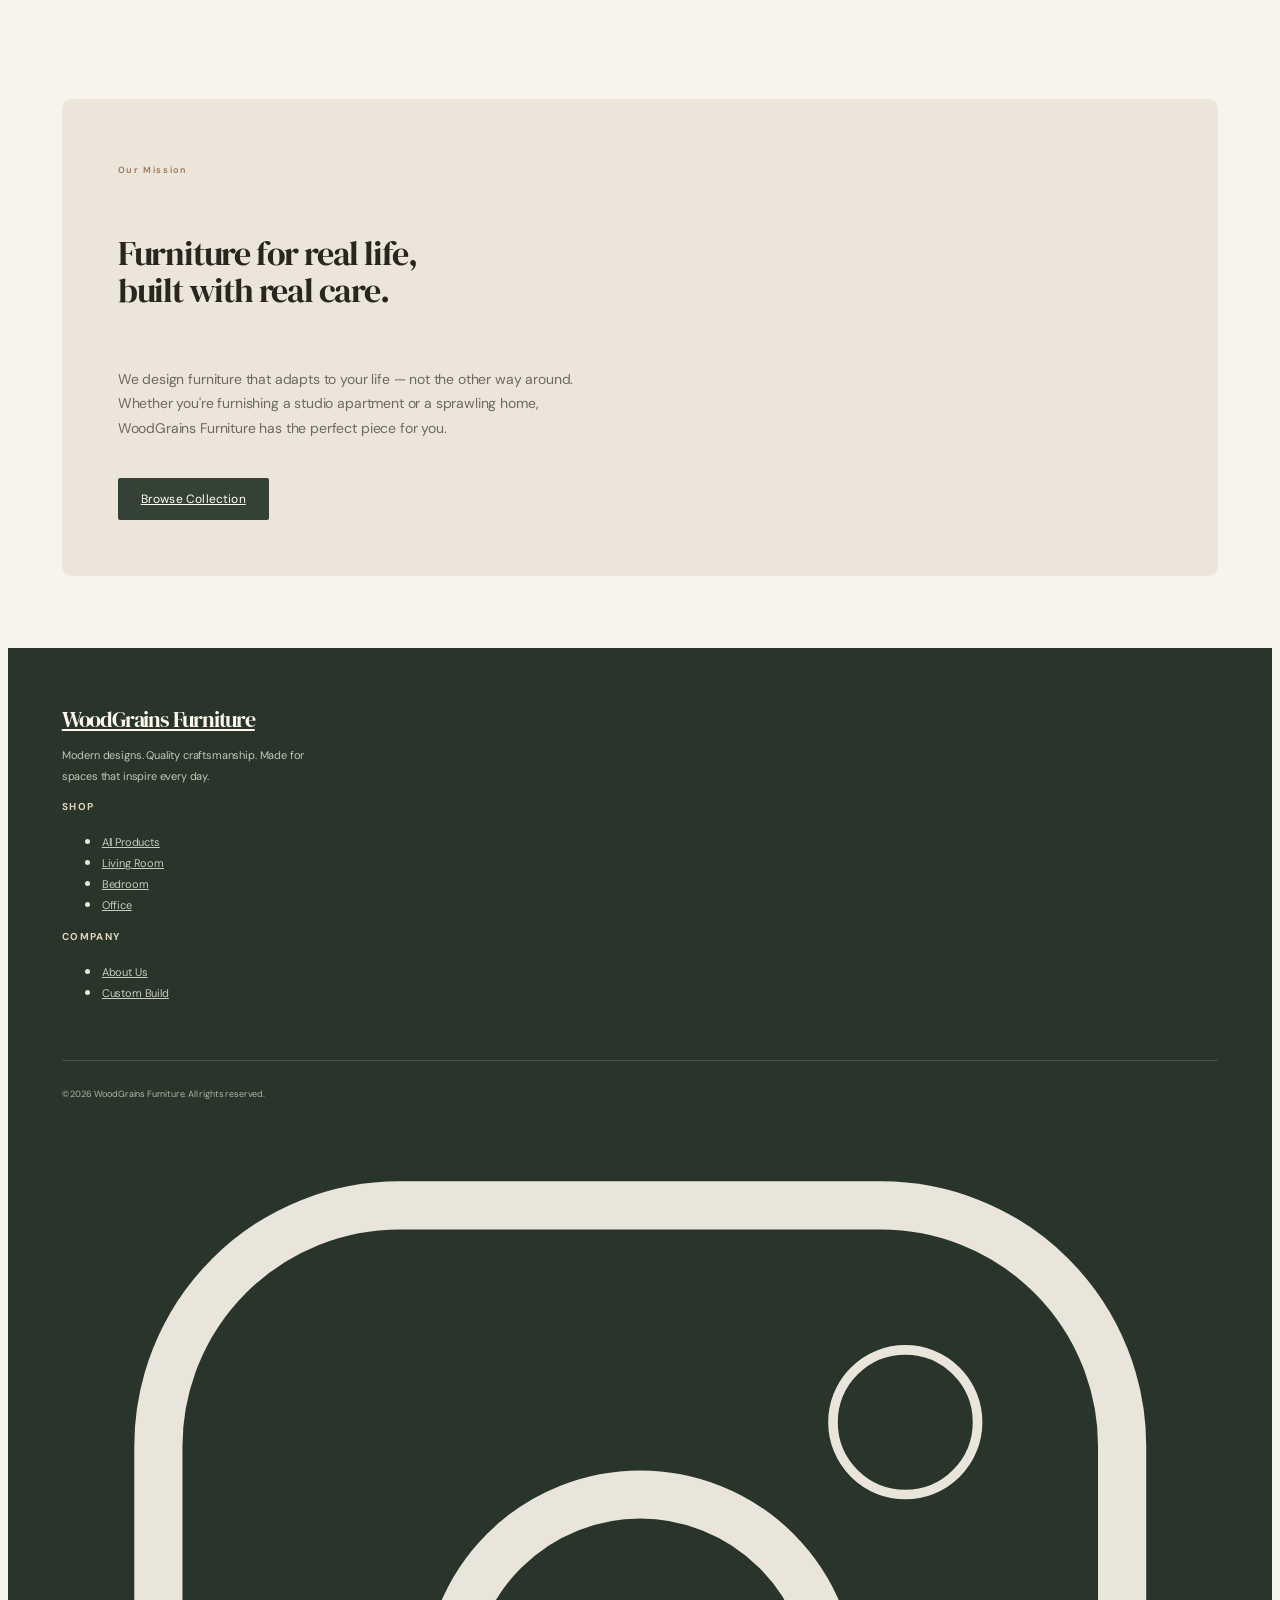
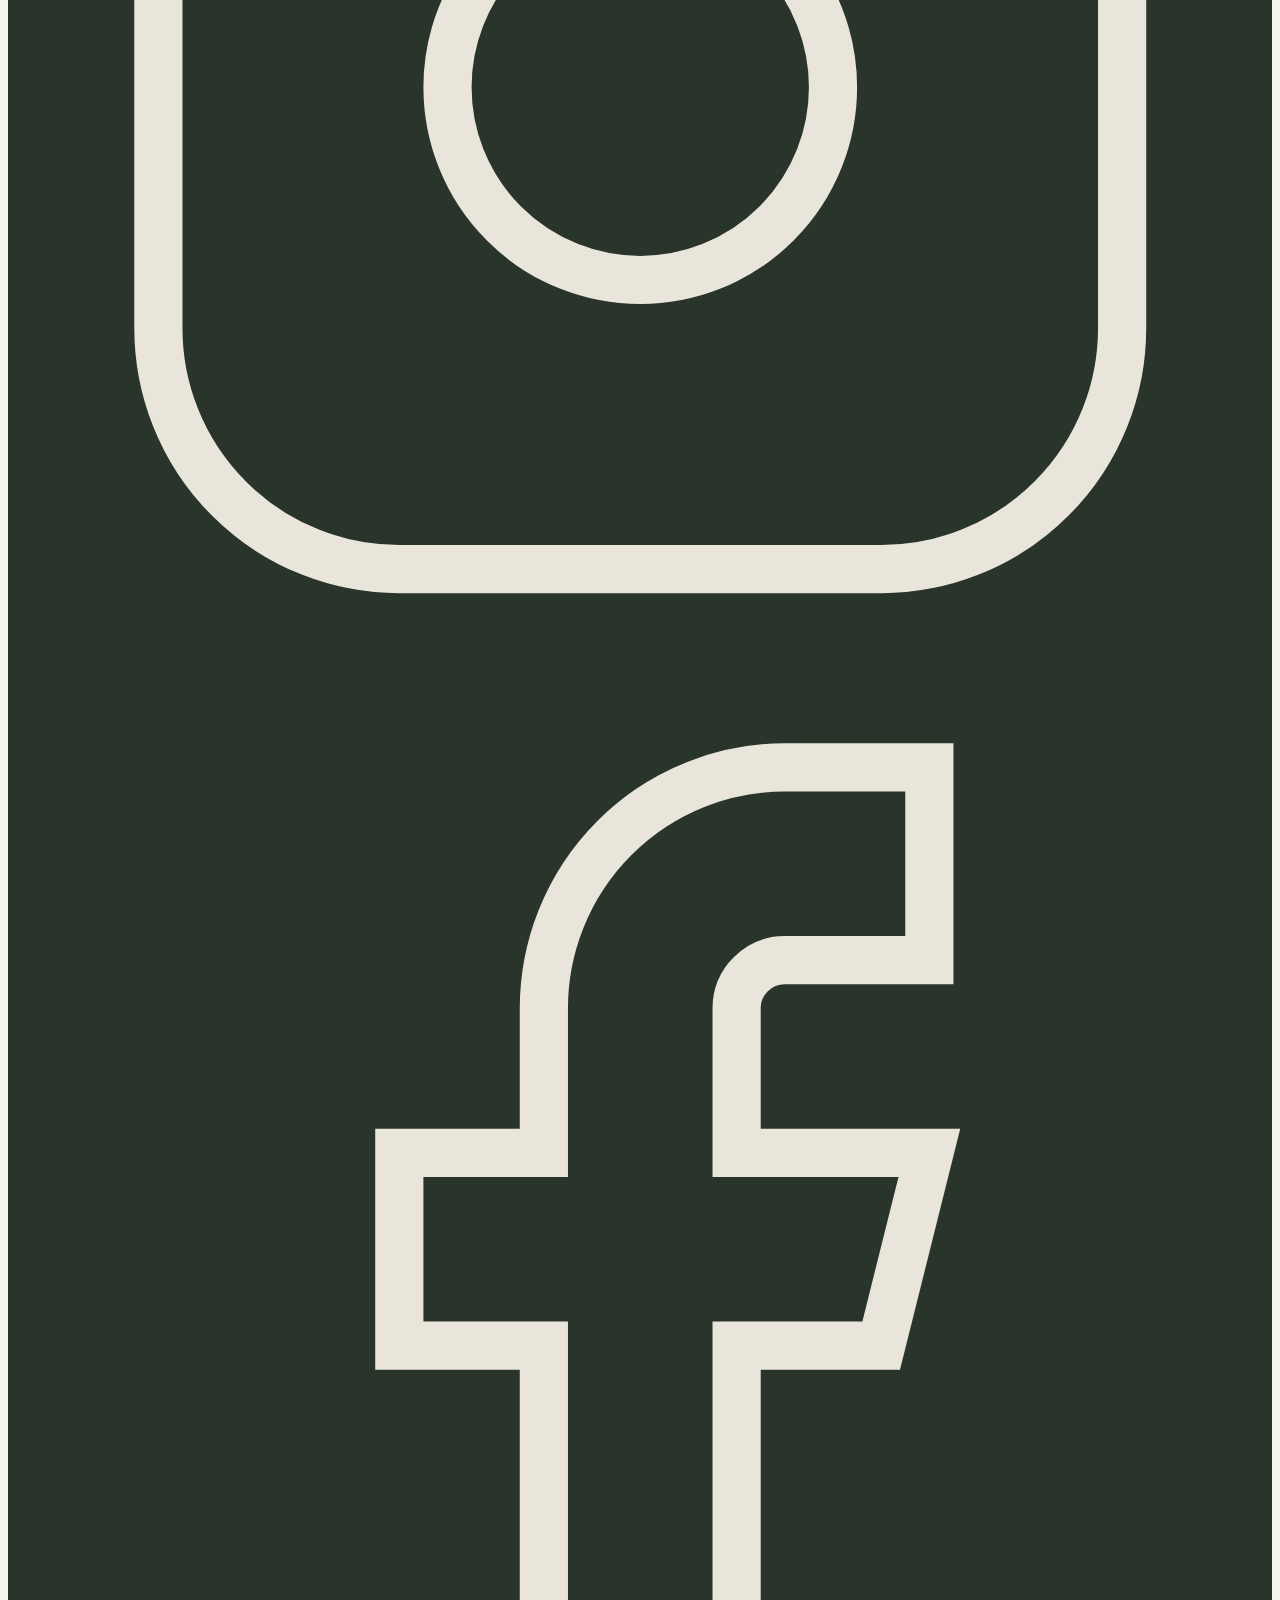
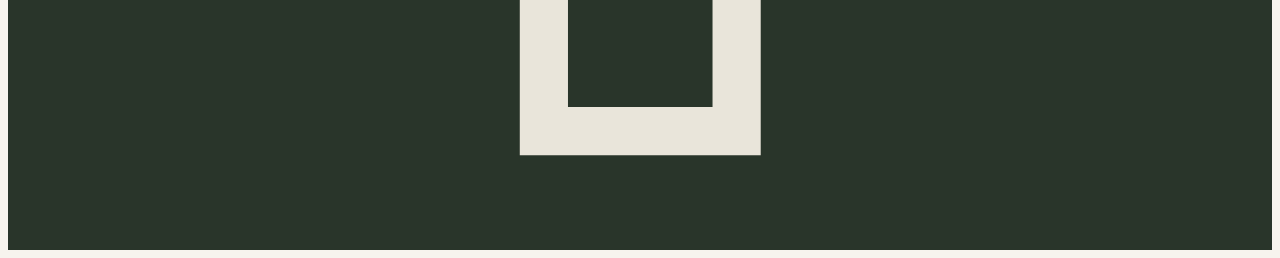
==== commit b75b63bc: "Refine page headlines for the redesigned storefront" ====
--- a/about.html
+++ b/about.html
@@ -61,7 +61,7 @@
       <!-- ══ HERO ══ -->
       <div class="about-hero">
         <div class="about-hero-content">
-          <p class="section-label">Our Story</p>
+          <p class="section-label">A home is never just a room</p>
           <h1 class="section-title">We believe good design makes everyday living better.</h1>
           <p>
             WoodGrains Furniture was born out of a passion for beautiful, functional and sustainable furniture. We started with a simple belief: that everyone deserves a space they love coming home to.
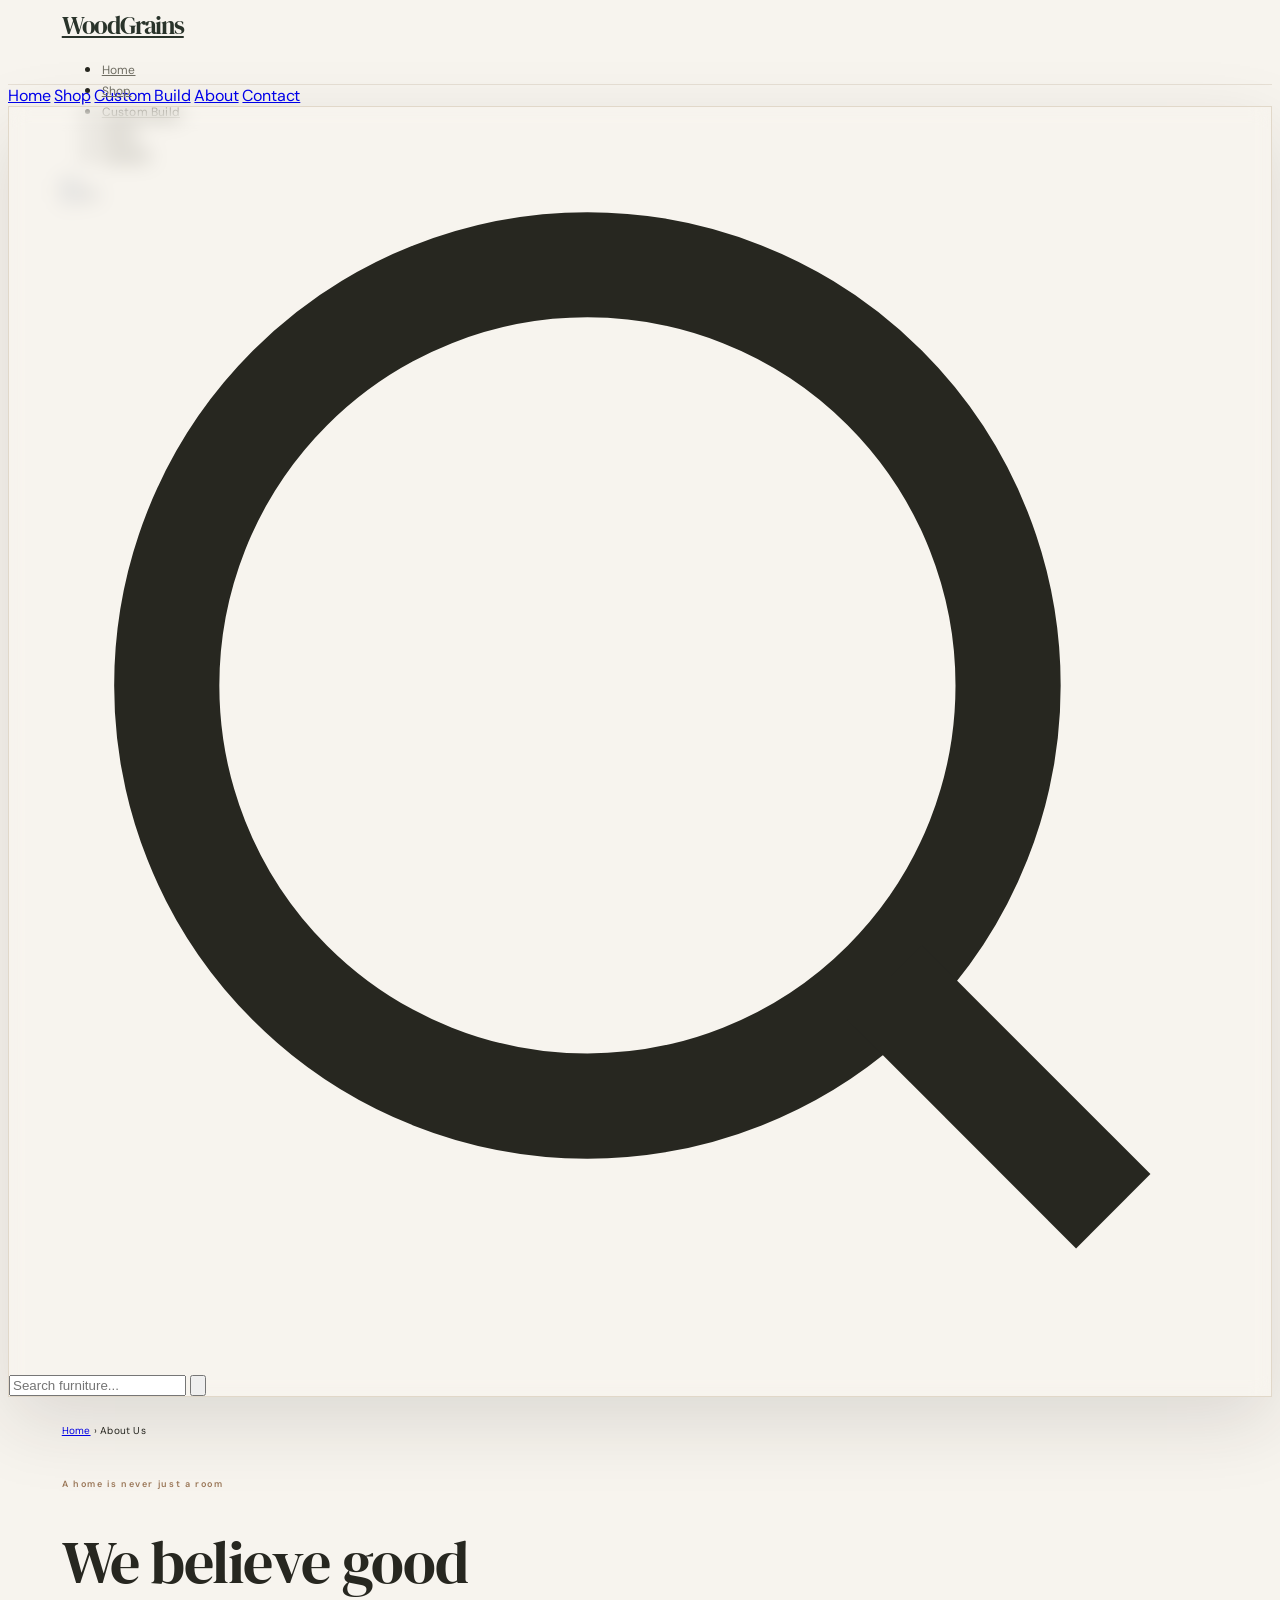
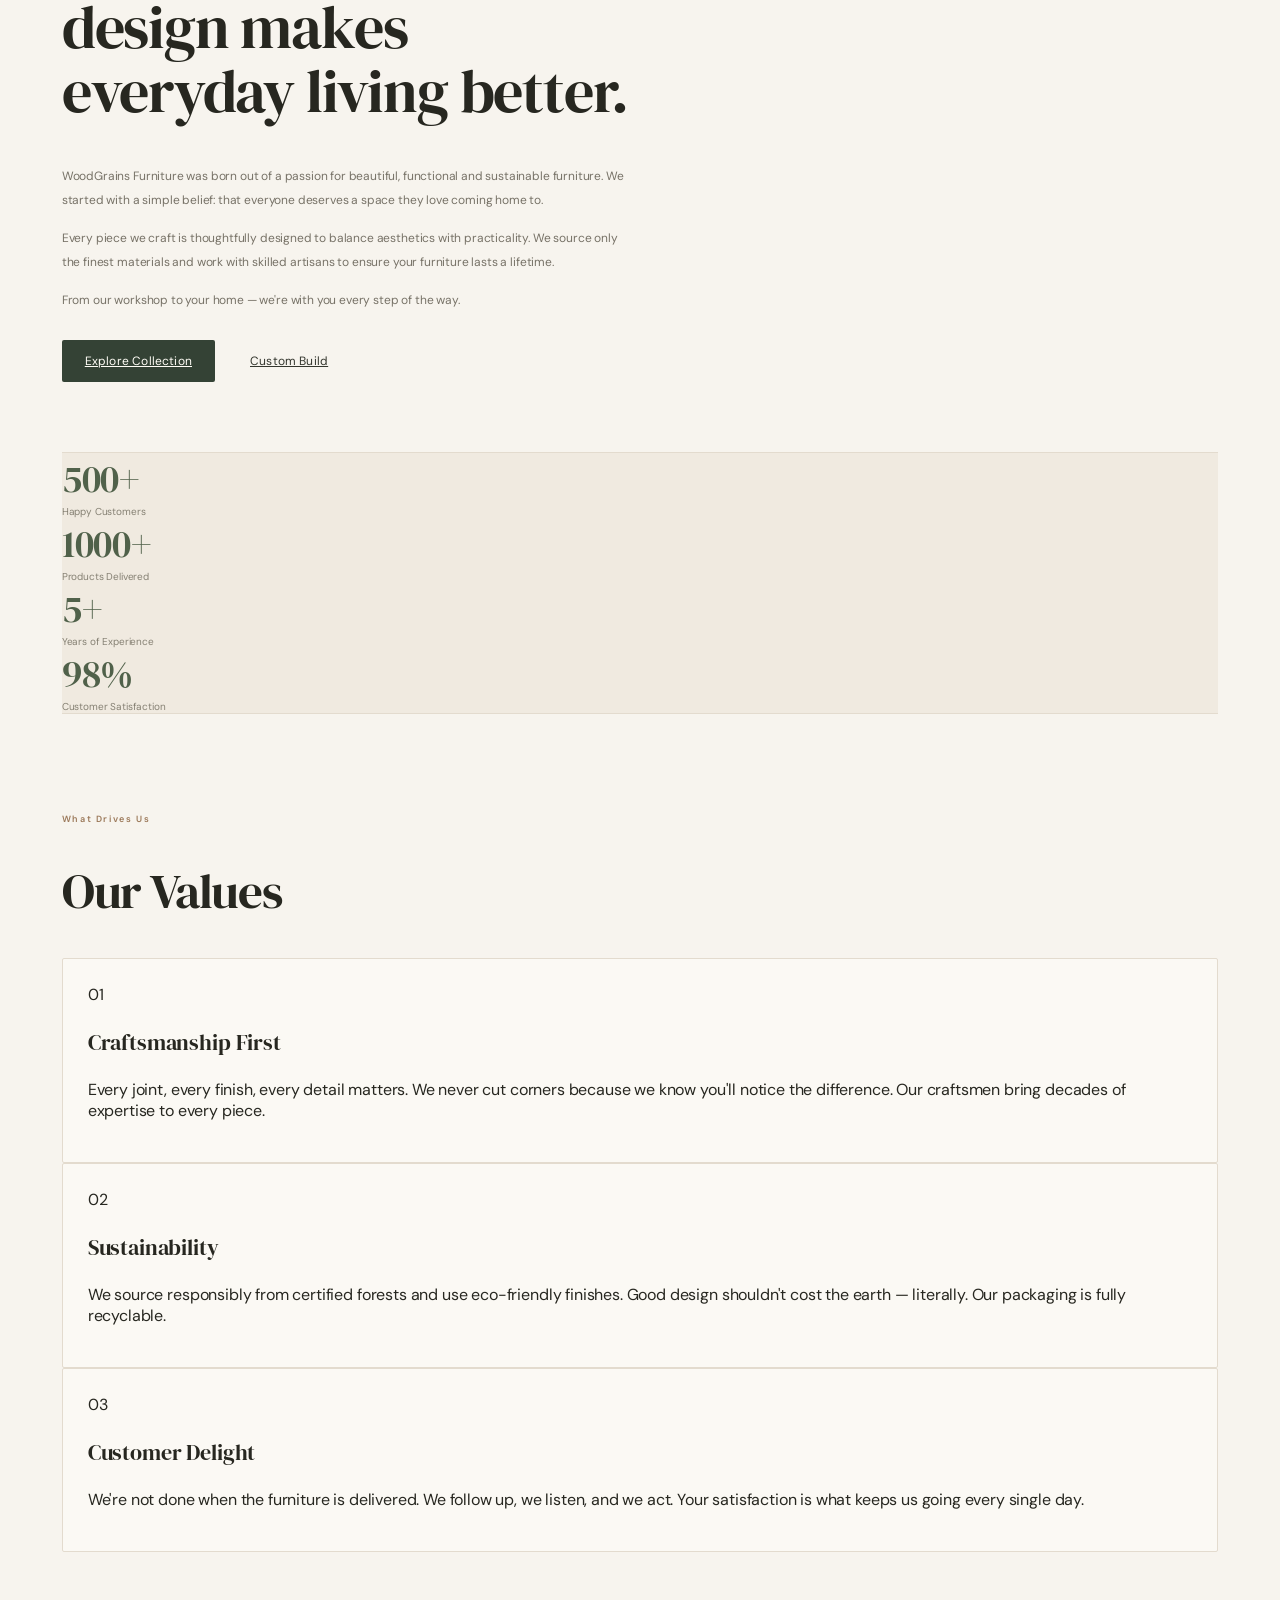
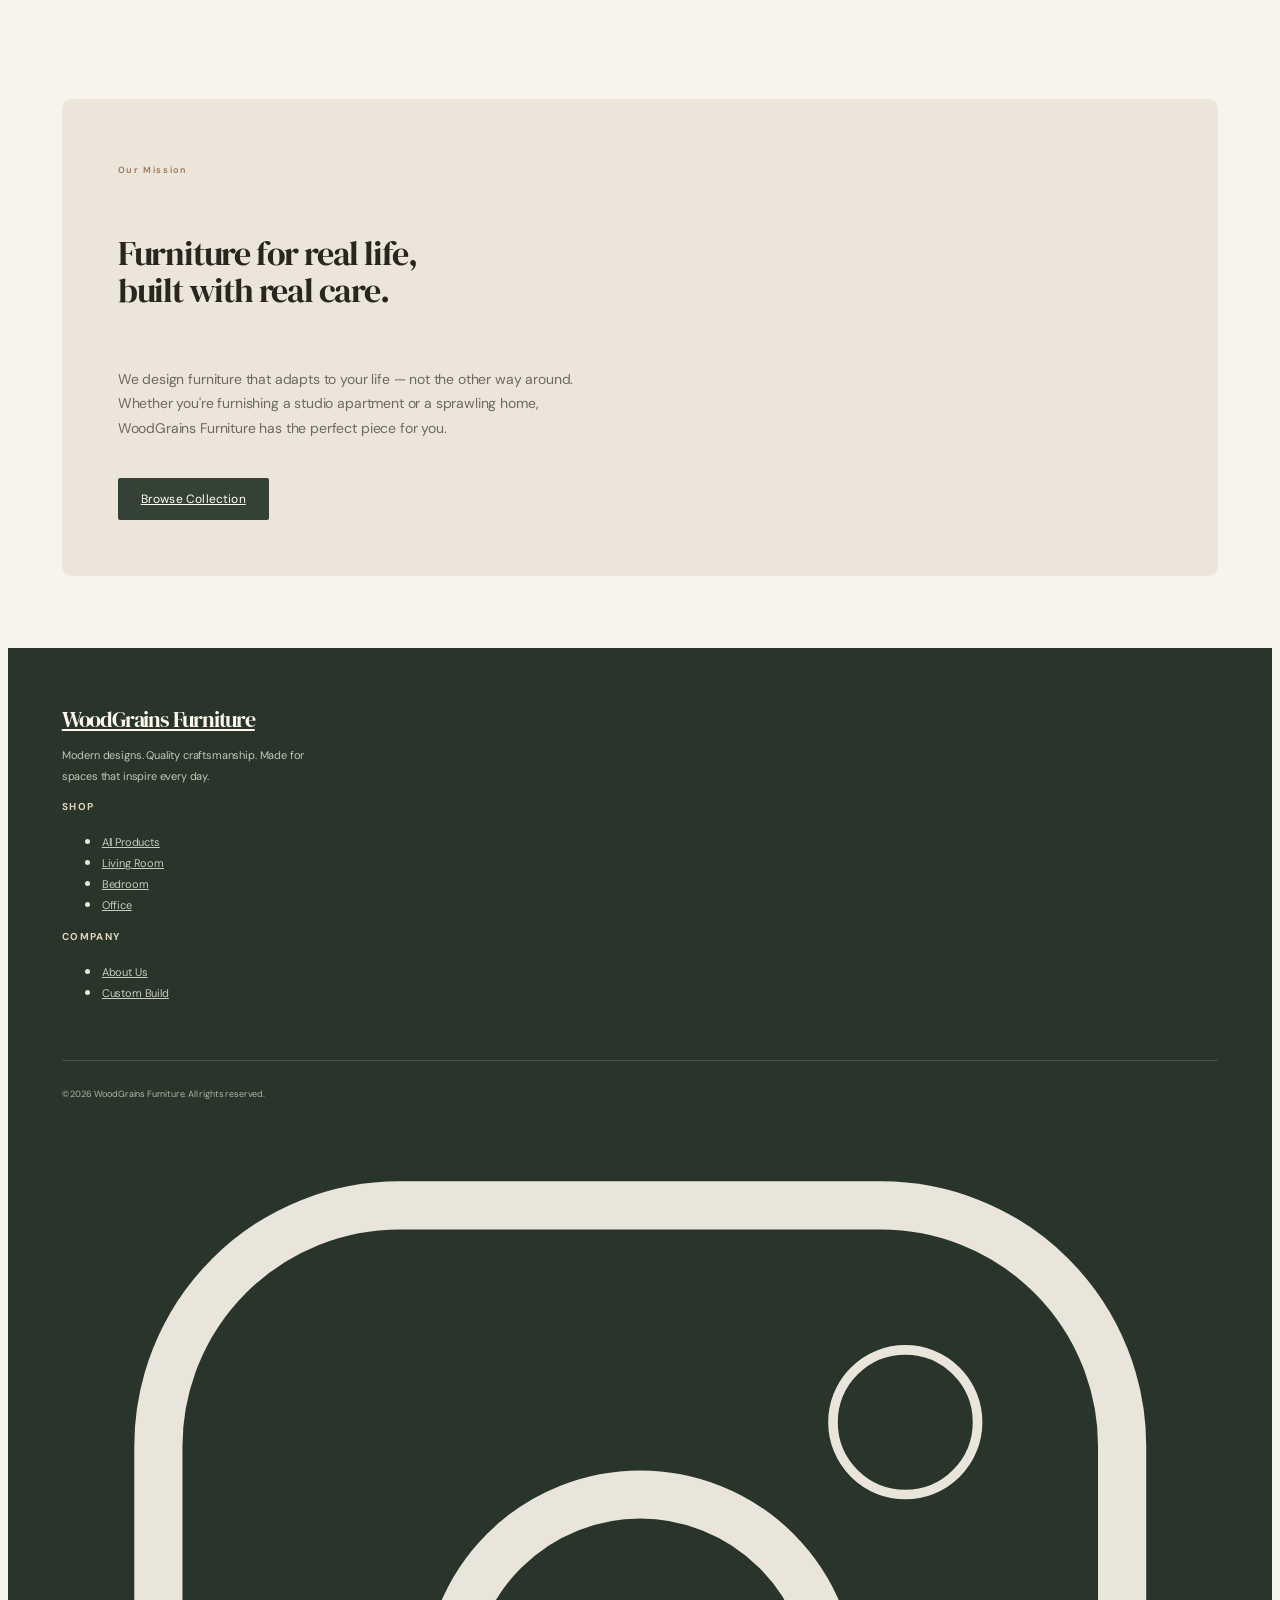
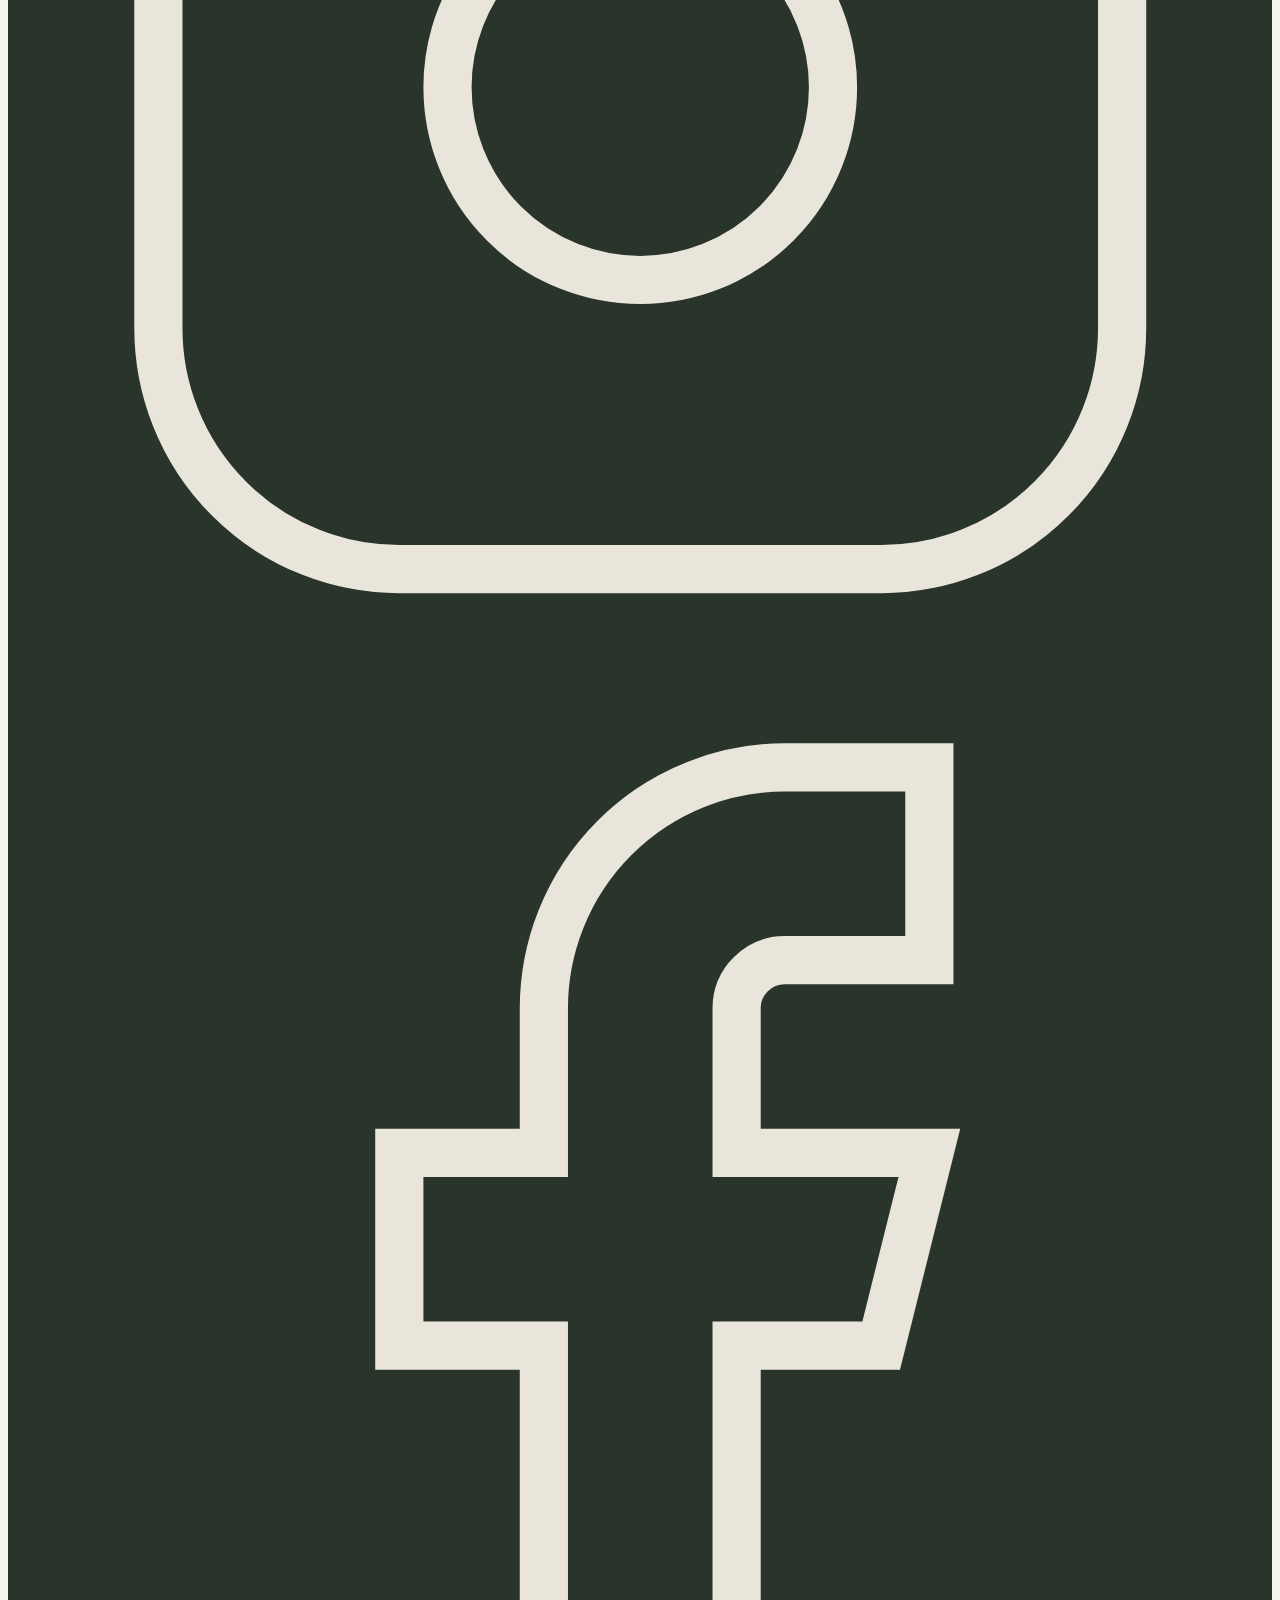
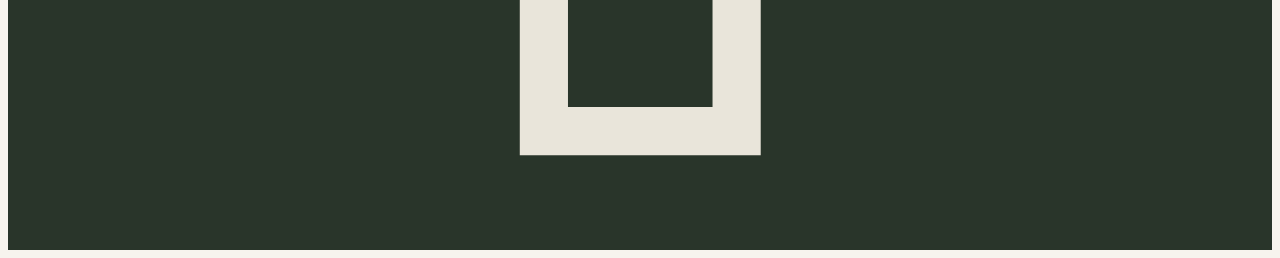
==== commit b05adadf: "Replace abbreviated header logo with full WoodGrains wordmark" ====
--- a/about.html
+++ b/about.html
@@ -17,7 +17,7 @@
   <!-- NAVBAR -->
   <nav class="navbar">
     <div class="container">
-      <a href="index.html" class="nav-logo">W&amp;G</a>
+      <a href="index.html" class="nav-logo">WoodGrains</a>
       <ul class="nav-links">
         <li><a href="index.html">Home</a></li>
         <li><a href="shop.html">Shop</a></li>
--- a/css/storefront-redesign.css
+++ b/css/storefront-redesign.css
@@ -244,3 +244,42 @@
  .custom-form-section{padding:23px 17px!important}
 }
 @media(prefers-reduced-motion:reduce){*,*::before,*::after{scroll-behavior:auto!important;animation-duration:.01ms!important;transition-duration:.01ms!important}}
+
+/* Editorial home featured collection */
+.featured-section{padding:12px 0 95px}
+.featured-heading{margin-bottom:28px}
+.featured-heading .section-title{max-width:600px}
+.featured-heading .section-title em{color:#9a6e4b}
+.featured-heading .section-copy{font-size:12px;line-height:1.8;color:#858073;max-width:450px;margin-top:10px}
+.featured-heading .view-all{white-space:nowrap}
+.featured-grid{display:grid;grid-template-columns:repeat(4,minmax(0,1fr));gap:17px}
+.featured-grid .product-card{min-width:0}
+.featured-grid .product-img-wrap{aspect-ratio:4/4.7;background:#eee8de;position:relative}
+.featured-grid .product-img-wrap:after{content:"VIEW PIECE ↗";position:absolute;left:12px;bottom:12px;background:#f8f5edeb;color:#4b5145;font:8px 'DM Sans',sans-serif;letter-spacing:.08em;padding:8px 10px;opacity:0;transform:translateY(5px);transition:opacity .2s,transform .2s}
+.featured-grid .product-card:hover .product-img-wrap:after{opacity:1;transform:translateY(0)}
+.featured-grid .product-info{padding:12px 1px}
+.featured-grid .product-name,.featured-grid .product-name-link{font:20px 'DM Serif Display',serif;font-weight:400}
+.featured-grid .product-price{font-size:12px;color:#8c7158}
+.featured-grid .product-card .product-img-wrap img{object-fit:cover}
+.featured-loading{grid-column:1/-1;display:grid;grid-template-columns:repeat(4,minmax(0,1fr));gap:17px}
+.featured-loading span{aspect-ratio:4/4.7;background:linear-gradient(110deg,#eee9df 25%,#f8f4ed 40%,#eee9df 60%);background-size:220% 100%;animation:featured-shimmer 1.6s linear infinite}
+@keyframes featured-shimmer{to{background-position-x:-220%}}
+.featured-footnote{border-top:1px solid #e5ded2;margin-top:29px;padding-top:14px;display:flex;justify-content:space-between;gap:12px;font:8px 'DM Sans',sans-serif;letter-spacing:.1em;color:#a29a8b}
+.featured-footnote span:last-child{font:10px 'DM Sans',sans-serif;letter-spacing:0;color:#858073}
+.featured-footnote a{color:#7c624b;border-bottom:1px solid #ccb69c;padding-bottom:3px;margin-left:5px}
+.featured-footnote a:hover{color:#344235;border-color:#82947b}
+.section-label+.section-title em,.section-title em{font-style:italic}
+@media(max-width:1000px){.featured-grid,.featured-loading{grid-template-columns:repeat(3,minmax(0,1fr))}.featured-grid .product-card:nth-child(4){display:none}}
+@media(max-width:700px){.featured-section{padding:0 0 59px}.featured-heading{align-items:flex-end;gap:12px}.featured-heading .section-title{font-size:31px}.featured-heading .section-copy{font-size:10px}.featured-heading .view-all{font-size:9px}.featured-grid,.featured-loading{grid-template-columns:repeat(2,minmax(0,1fr));gap:17px 11px}.featured-grid .product-card:nth-child(4){display:block}.featured-grid .product-name,.featured-grid .product-name-link{font-size:16px}.featured-grid .product-img-wrap:after{display:none}.featured-footnote{flex-direction:column;line-height:1.7}.featured-footnote span:last-child{font-size:9px}}
+
+.craft-note{border-bottom:1px solid #e5ded2;background:#eee8de}
+.craft-note-inner{display:grid;grid-template-columns:1fr 2fr 1fr;align-items:center;gap:25px;padding-top:26px;padding-bottom:26px}
+.craft-note-index{font:8px 'DM Sans',sans-serif;letter-spacing:.13em;color:#9c8c77}
+.craft-note-inner>p{font:clamp(20px,2.5vw,30px)/1.33 'DM Serif Display',serif;color:#49483c;margin:0;letter-spacing:-.3px}
+.craft-note-inner>p em{font-weight:400;color:#9b7153}
+.craft-note-inner>a{justify-self:end;white-space:nowrap;border-bottom:1px solid #c6b49c;padding-bottom:6px;font-size:10px;color:#726b5d}
+.craft-note-inner>a span{color:#a16f4a;margin-left:9px}
+.featured-empty{grid-column:1/-1;padding:35px;background:#f0eade;text-align:center}
+.featured-empty h3{font:27px 'DM Serif Display',serif;font-weight:400;margin:6px 0 9px}
+.featured-empty>p:not(.section-label){font-size:11px;color:#81796b;margin-bottom:18px}
+@media(max-width:700px){.craft-note-inner{grid-template-columns:1fr auto;gap:12px;padding-top:20px;padding-bottom:20px}.craft-note-index{grid-column:1/-1;font-size:7px}.craft-note-inner>p{font-size:22px}.craft-note-inner>a{font-size:9px;grid-column:2;grid-row:2;align-self:end}}
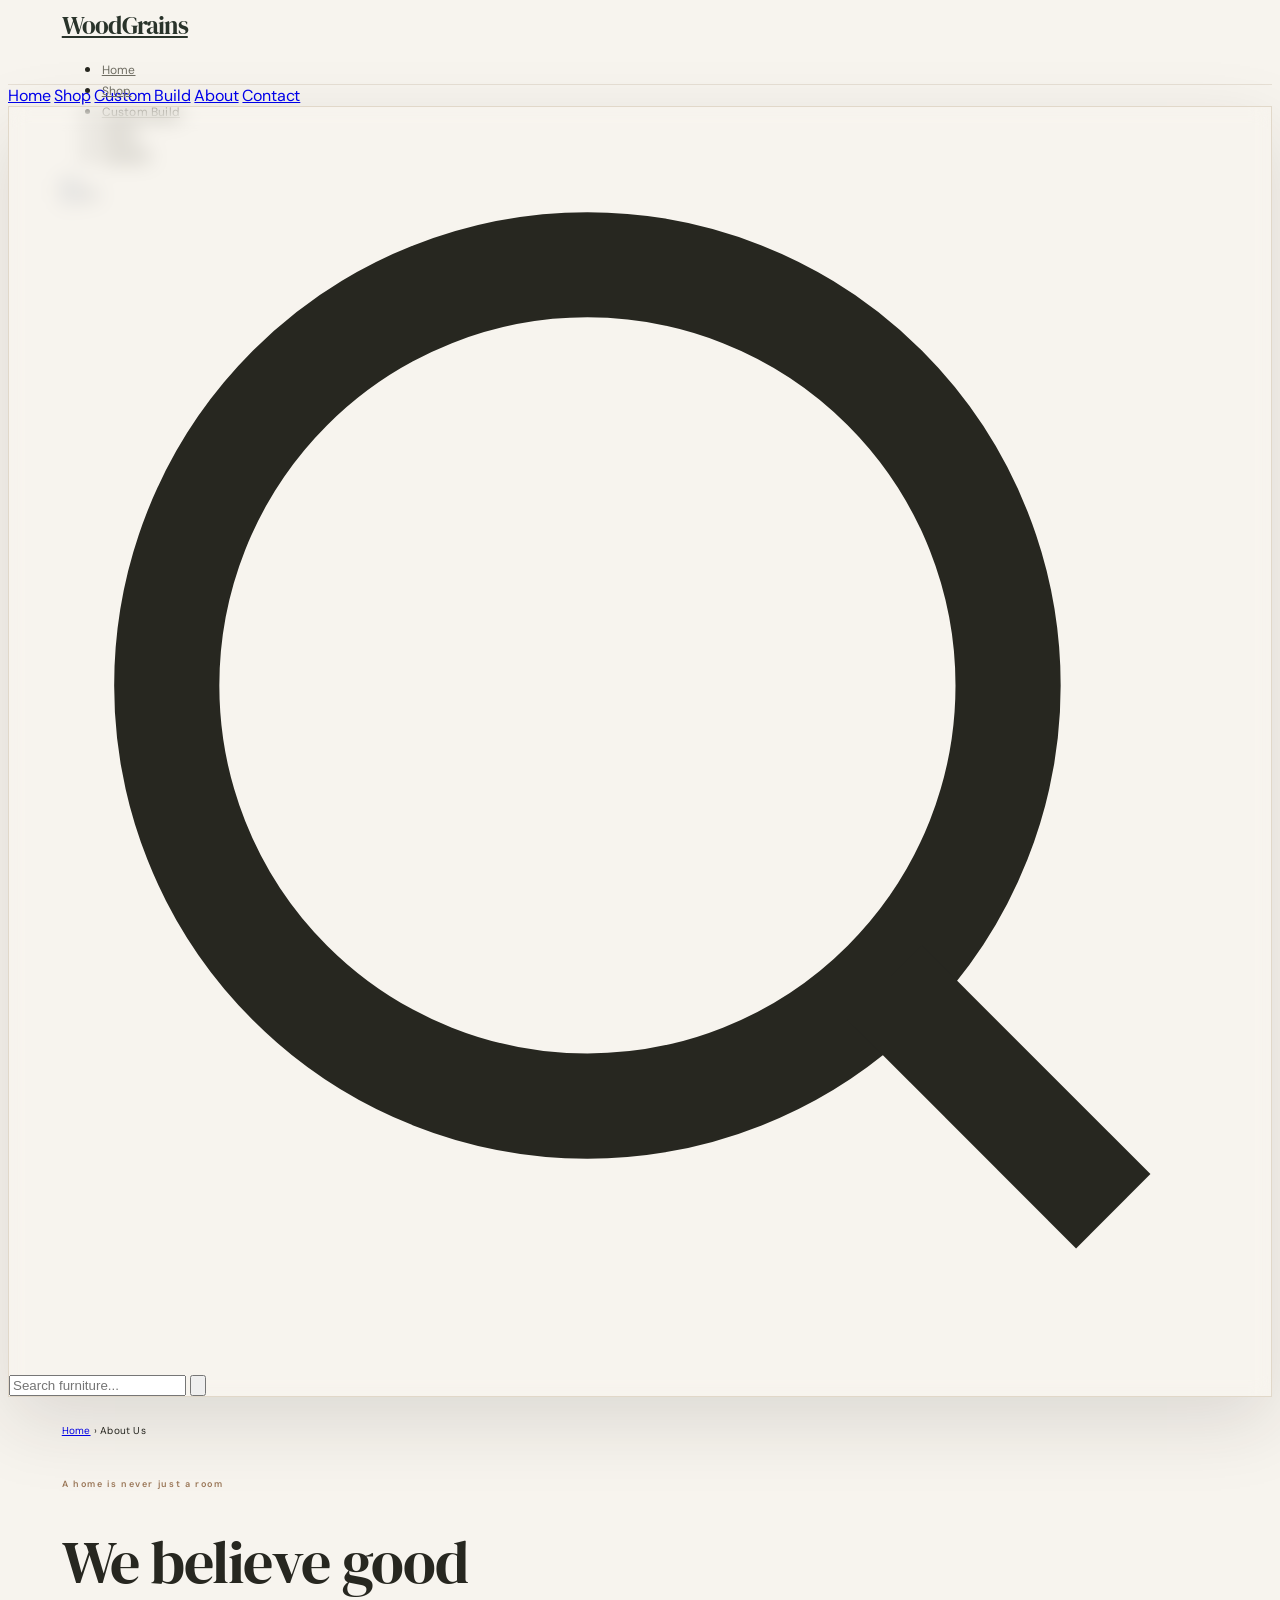
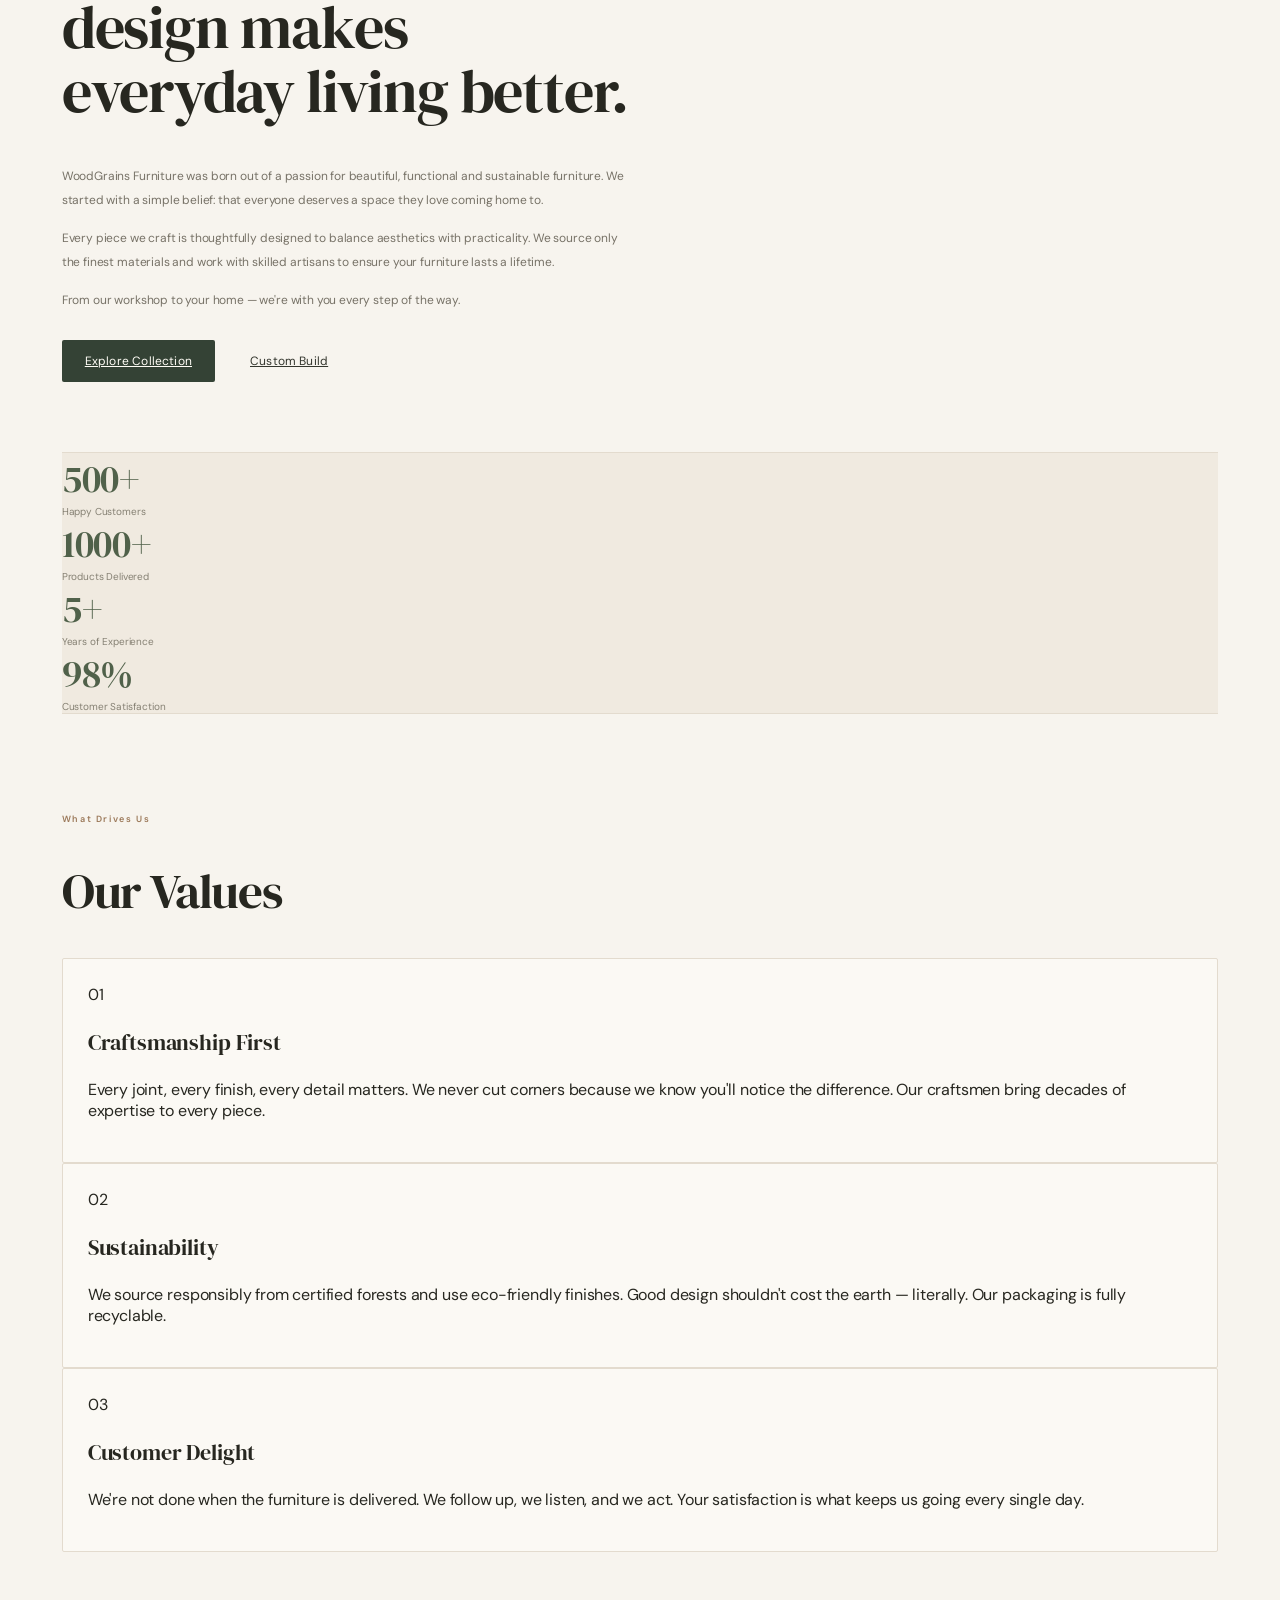
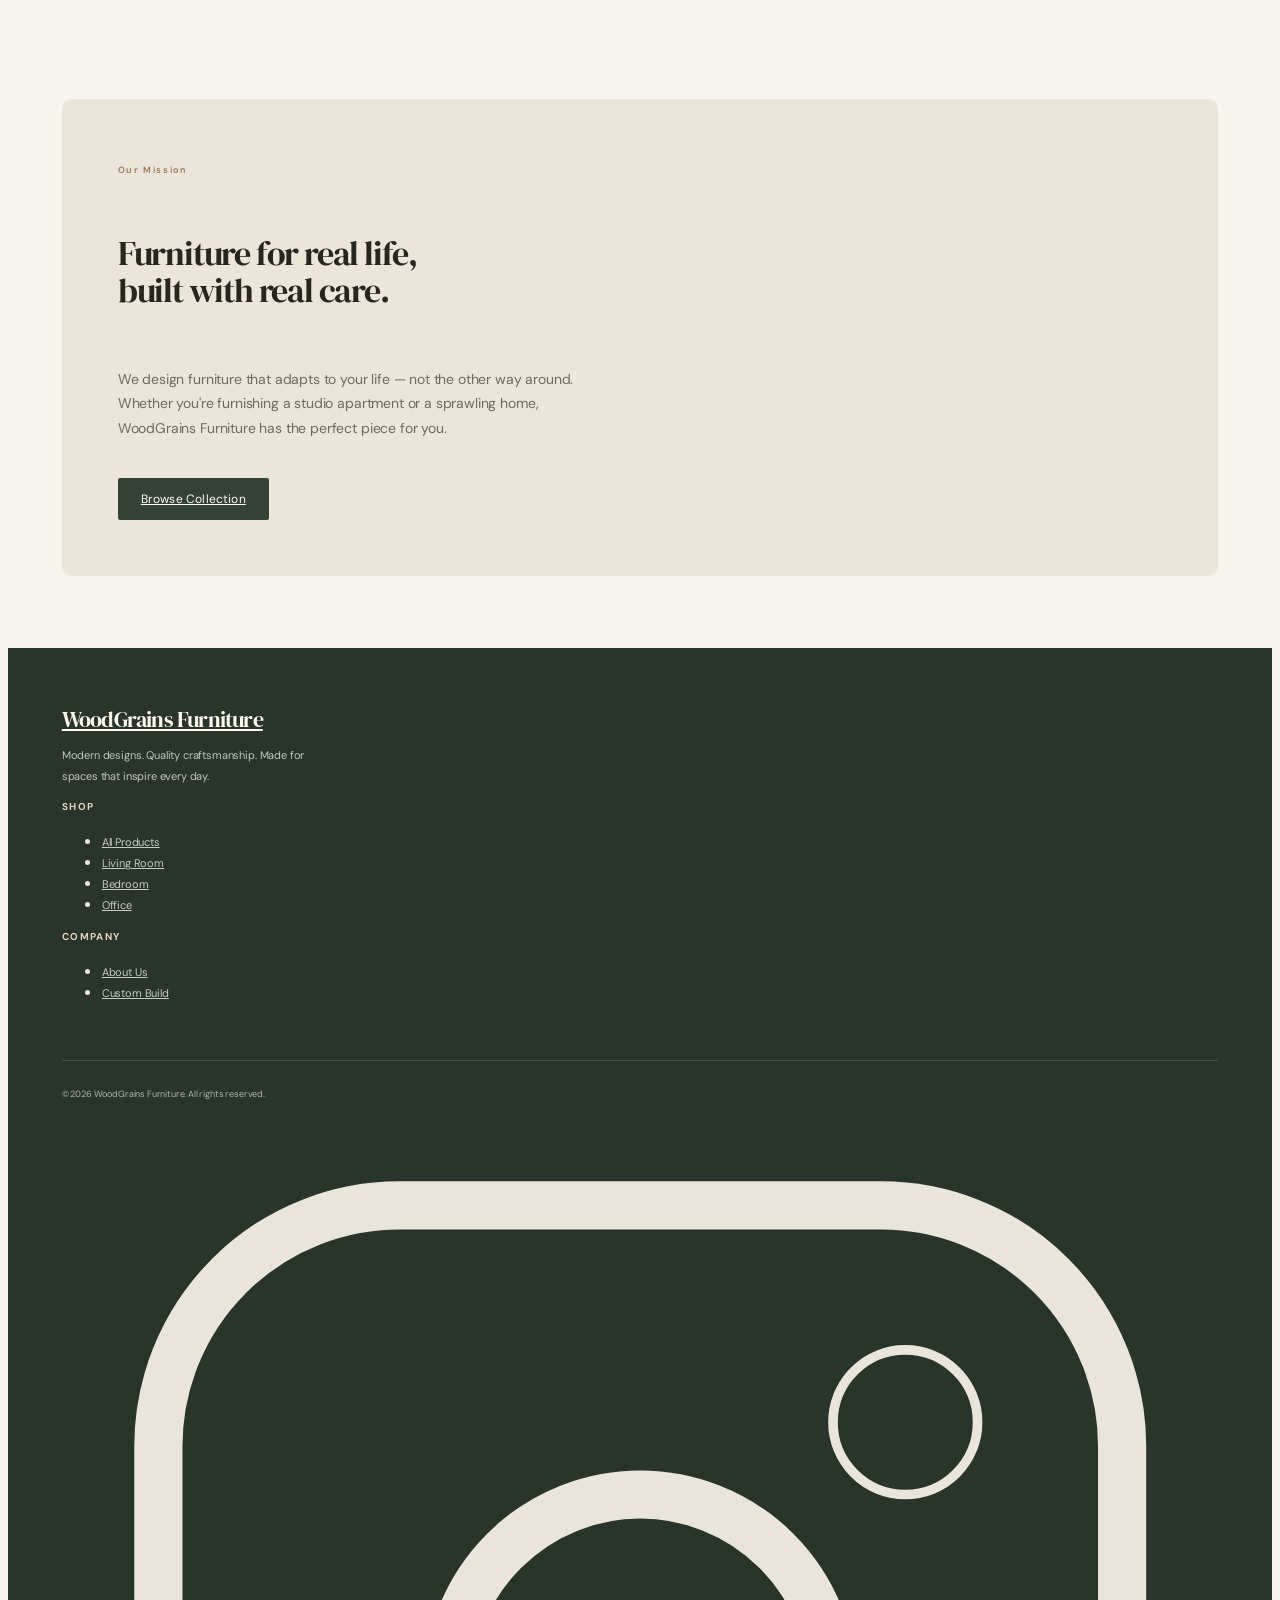
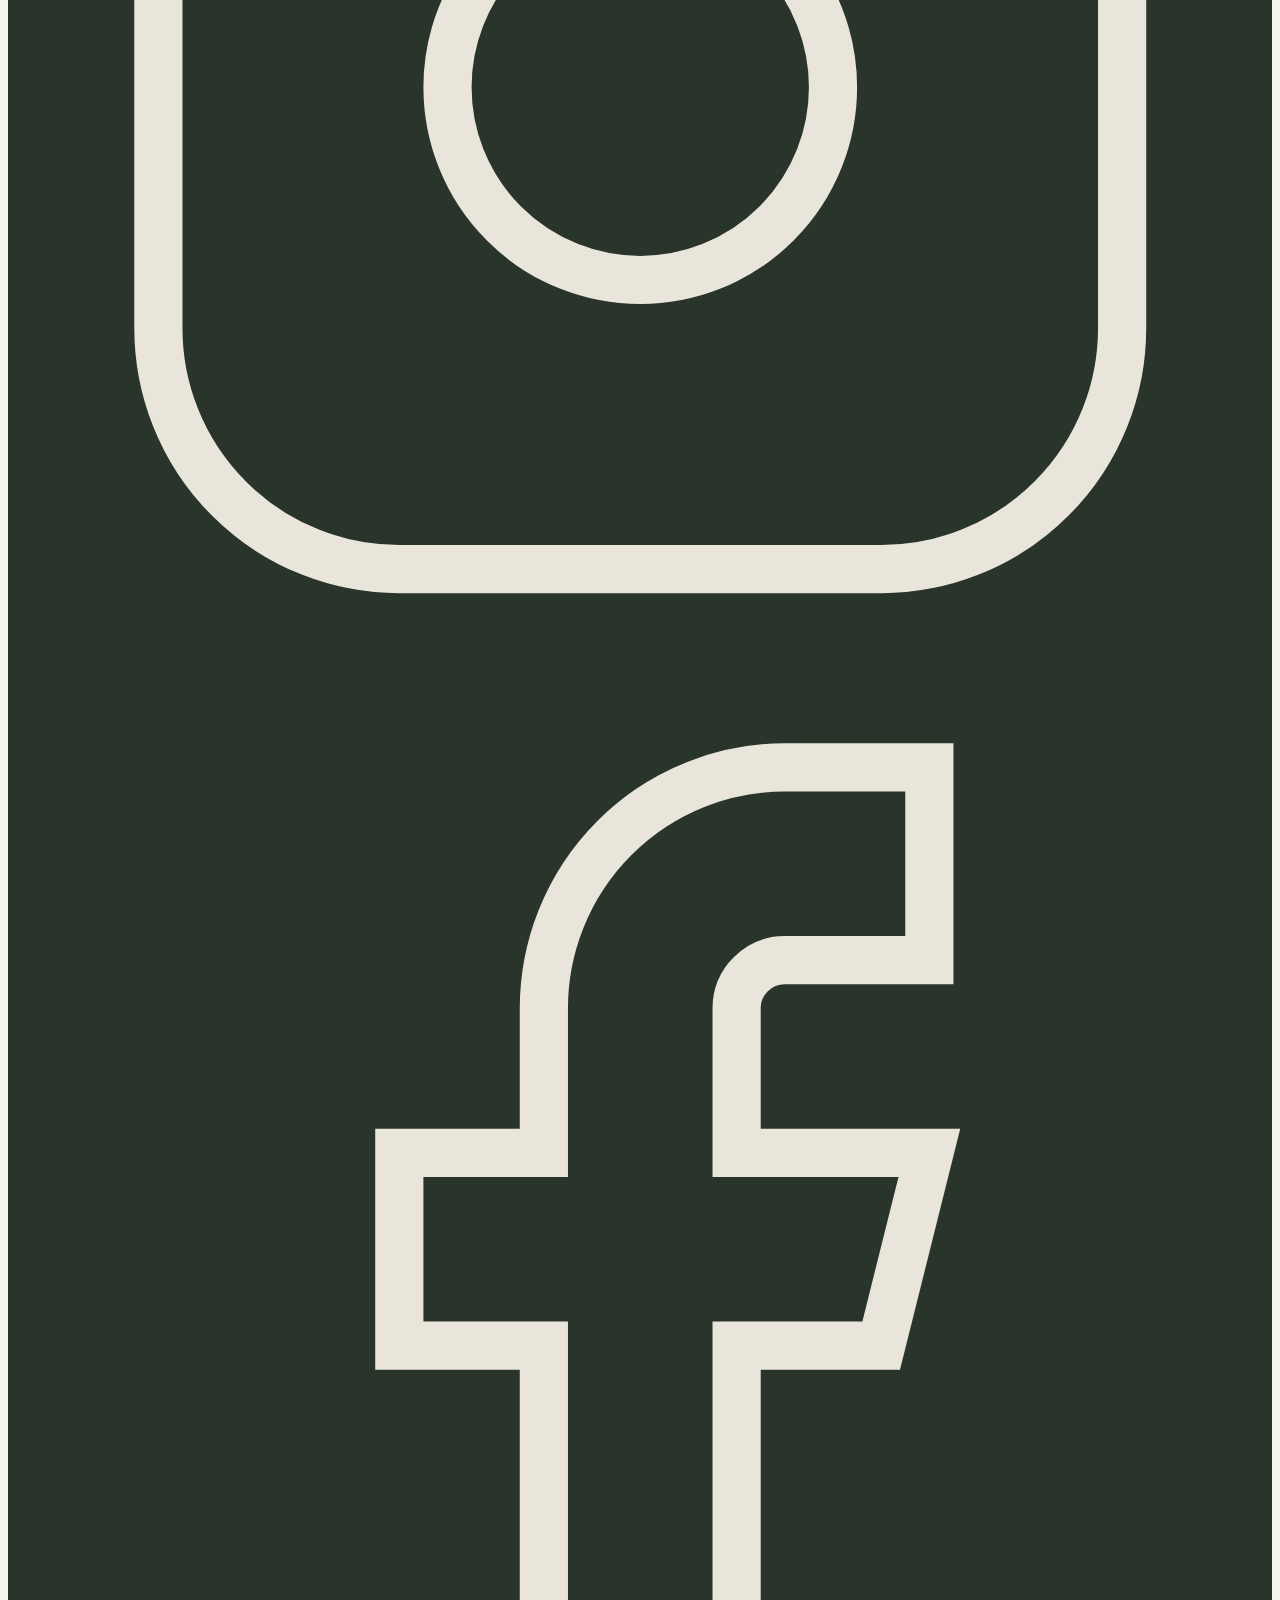
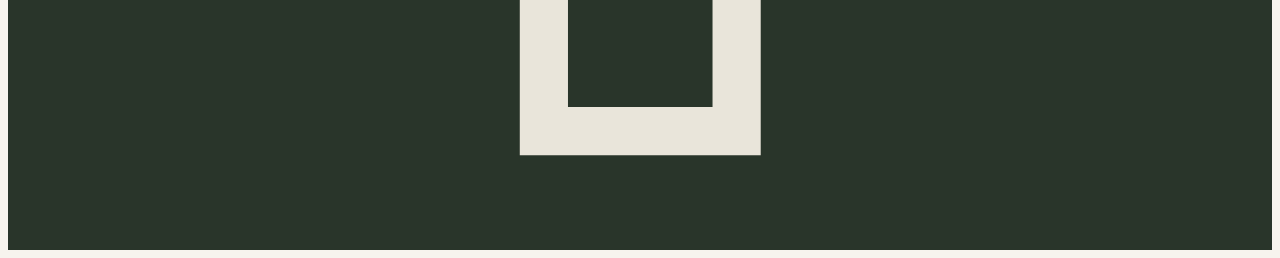
==== commit bd9f6645: "Refine About page SEO metadata" ====
--- a/about.html
+++ b/about.html
@@ -3,8 +3,8 @@
 <head>
   <meta charset="UTF-8">
   <meta name="viewport" content="width=device-width, initial-scale=1.0">
-  <title>About Us — WoodGrains Furniture</title>
-  <meta name="description" content="WoodGrains Furniture is born out of a passion for beautiful, functional and sustainable furniture. We believe good design makes everyday living better.">
+  <title>Our Story | WoodGrains Furniture</title>
+  <meta name="description" content="Meet WoodGrains Furniture and discover our approach to thoughtful, functional furniture for everyday living.">
   <link rel="preconnect" href="https://fonts.googleapis.com">
   <link rel="preconnect" href="https://fonts.gstatic.com" crossorigin>
   <link href="https://fonts.googleapis.com/css2?family=Inter:wght@300;400;500;600;700&family=DM+Serif+Display:ital@0;1&display=swap" rel="stylesheet">
--- a/css/storefront-redesign.css
+++ b/css/storefront-redesign.css
@@ -283,3 +283,13 @@
 .featured-empty h3{font:27px 'DM Serif Display',serif;font-weight:400;margin:6px 0 9px}
 .featured-empty>p:not(.section-label){font-size:11px;color:#81796b;margin-bottom:18px}
 @media(max-width:700px){.craft-note-inner{grid-template-columns:1fr auto;gap:12px;padding-top:20px;padding-bottom:20px}.craft-note-index{grid-column:1/-1;font-size:7px}.craft-note-inner>p{font-size:22px}.craft-note-inner>a{font-size:9px;grid-column:2;grid-row:2;align-self:end}}
+
+.nav-logo{font-family:'DM Serif Display',serif;font-weight:400;letter-spacing:-.8px}
+.product-card-bottom{display:flex;align-items:center;justify-content:space-between;gap:8px;margin-top:5px}
+.product-card-bottom .product-price{margin:0}
+.product-enquire-link{display:inline-flex;align-items:center;gap:5px;padding:5px 0;border-bottom:1px solid #d0c0ab;color:#73624e;background:transparent;font-size:9px;white-space:nowrap;transition:color .2s,border-color .2s}
+.product-enquire-link span{color:#a16f4a;font-size:12px;transition:transform .2s}
+.product-enquire-link:hover{color:#354535;border-color:#72866f}
+.product-enquire-link:hover span{transform:translate(2px,-2px)}
+.featured-grid .product-enquire-link{font-size:9px}
+@media(max-width:700px){.product-card-bottom{flex-wrap:wrap;gap:6px}.product-enquire-link{font-size:8px}.product-card-bottom .product-price{font-size:11px}}
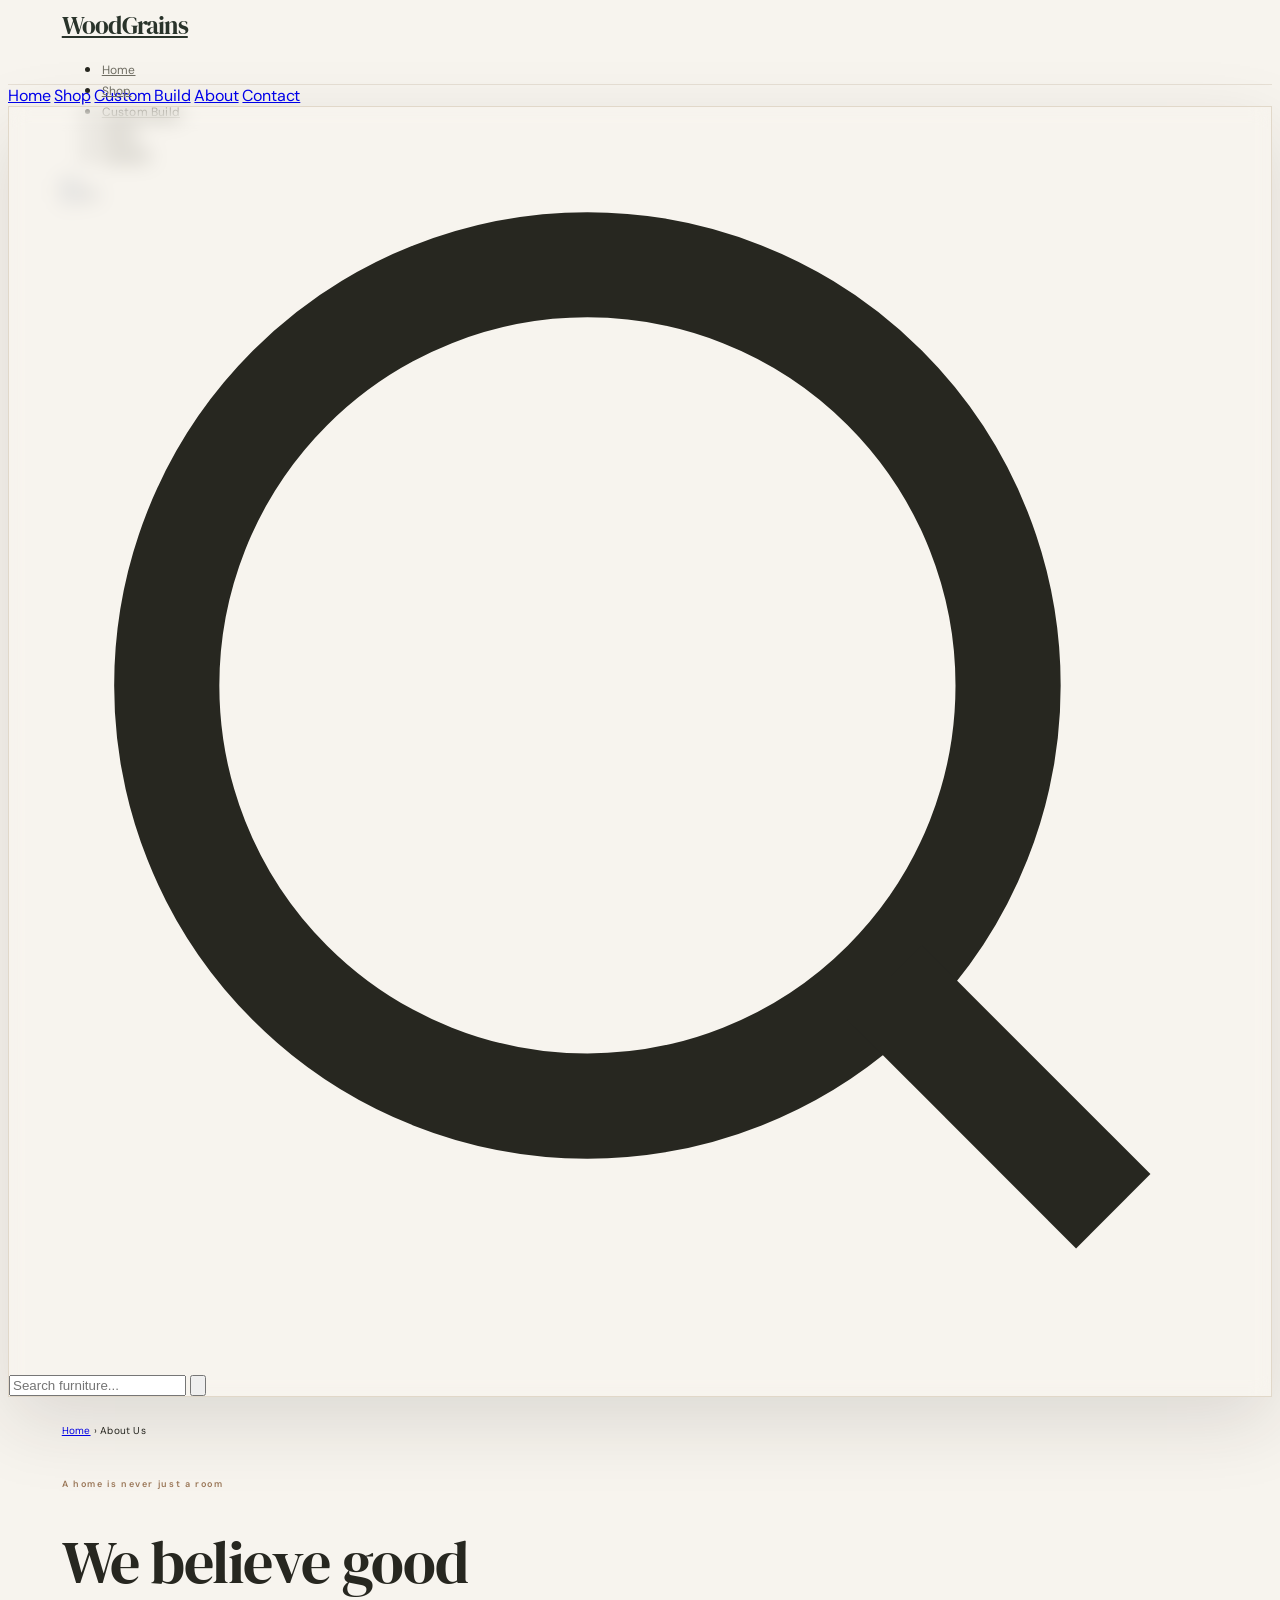
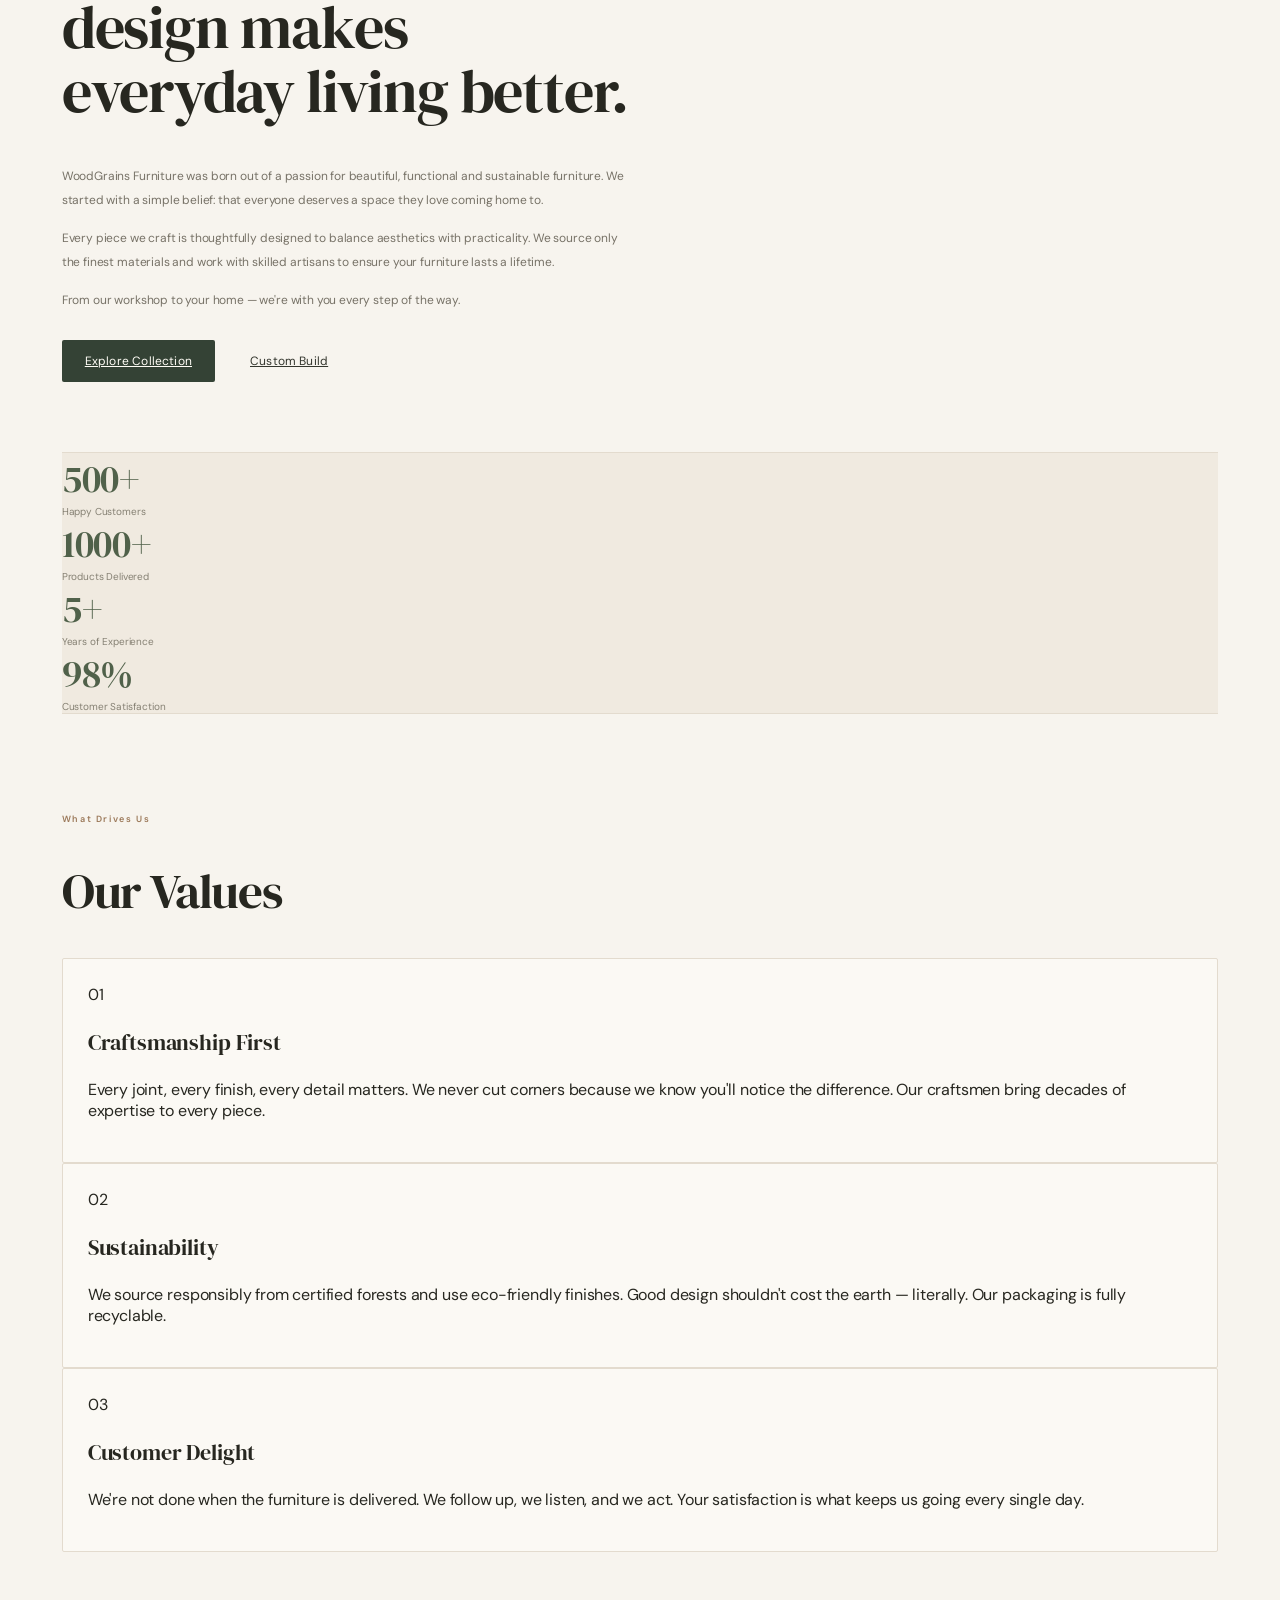
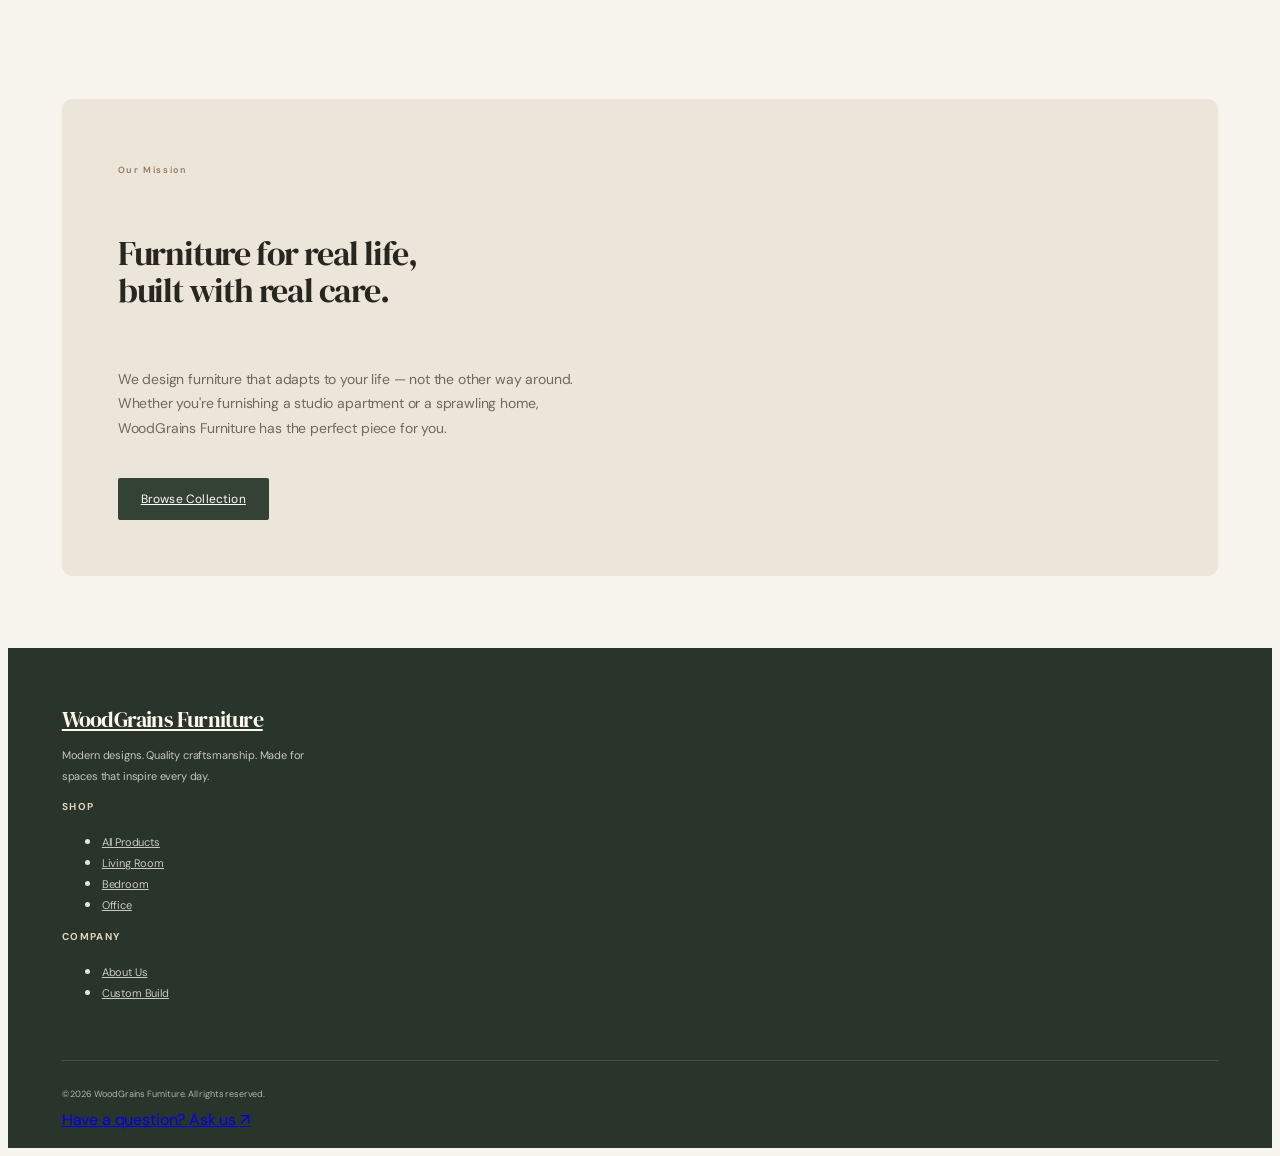
==== commit 134d88f3: "Replace placeholder social links with a direct furniture enquiry link" ====
--- a/about.html
+++ b/about.html
@@ -177,10 +177,7 @@
       </div>
       <div class="footer-bottom">
         <p>© 2026 WoodGrains Furniture. All rights reserved.</p>
-        <div class="footer-socials">
-          <a href="#" class="social-link"><svg xmlns="http://www.w3.org/2000/svg" viewBox="0 0 24 24" fill="none" stroke="currentColor"><rect x="2" y="2" width="20" height="20" rx="5" ry="5"/><circle cx="12" cy="12" r="4"/><circle cx="17.5" cy="6.5" r="0.1" stroke-width="3"/></svg></a>
-          <a href="#" class="social-link"><svg xmlns="http://www.w3.org/2000/svg" viewBox="0 0 24 24" fill="none" stroke="currentColor"><path d="M18 2h-3a5 5 0 0 0-5 5v3H7v4h3v8h4v-8h3l1-4h-4V7a1 1 0 0 1 1-1h3z"/></svg></a>
-        </div>
+        <div class="footer-socials"><a class="footer-contact-link" href="https://wa.me/919746841327" target="_blank" rel="noopener noreferrer">Have a question? Ask us ↗</a></div>
       </div>
     </div>
   </footer>
--- a/css/storefront-redesign.css
+++ b/css/storefront-redesign.css
@@ -293,3 +293,15 @@
 .product-enquire-link:hover span{transform:translate(2px,-2px)}
 .featured-grid .product-enquire-link{font-size:9px}
 @media(max-width:700px){.product-card-bottom{flex-wrap:wrap;gap:6px}.product-enquire-link{font-size:8px}.product-card-bottom .product-price{font-size:11px}}
+
+.cat-filter-list{padding:0;margin:0}
+.cat-filter-list>li{list-style:none;margin:0;padding:0}
+.cat-filter-item{width:100%;border:0;text-align:left;background:transparent;font-family:inherit}
+.cat-filter-item:focus-visible{outline:2px solid #8c9b7b;outline-offset:2px}
+.products-empty-state{grid-column:1/-1;text-align:center;padding:clamp(34px,6vw,70px) 20px;background:#f0eade;border:1px solid #e4d9c8}
+.products-empty-mark{margin:0 auto 14px;width:36px;height:36px;display:grid;place-items:center;border-radius:50%;background:#e3d6c2;color:#966f4f}
+.products-empty-state .section-label{margin-bottom:8px}
+.products-empty-state h2{font:clamp(24px,3vw,34px) 'DM Serif Display',serif;font-weight:400;color:#3f4338;margin:0 0 8px}
+.products-empty-state>p:not(.section-label){font-size:11px;color:#888071;margin-bottom:20px}
+.products-empty-state .btn{font-size:10px}
+@media(max-width:700px){.cat-filter-list{display:flex;flex-wrap:wrap;gap:6px}.cat-filter-list>li{width:auto}.cat-filter-item{width:auto}.cat-filter-item .count{margin-left:5px}}
